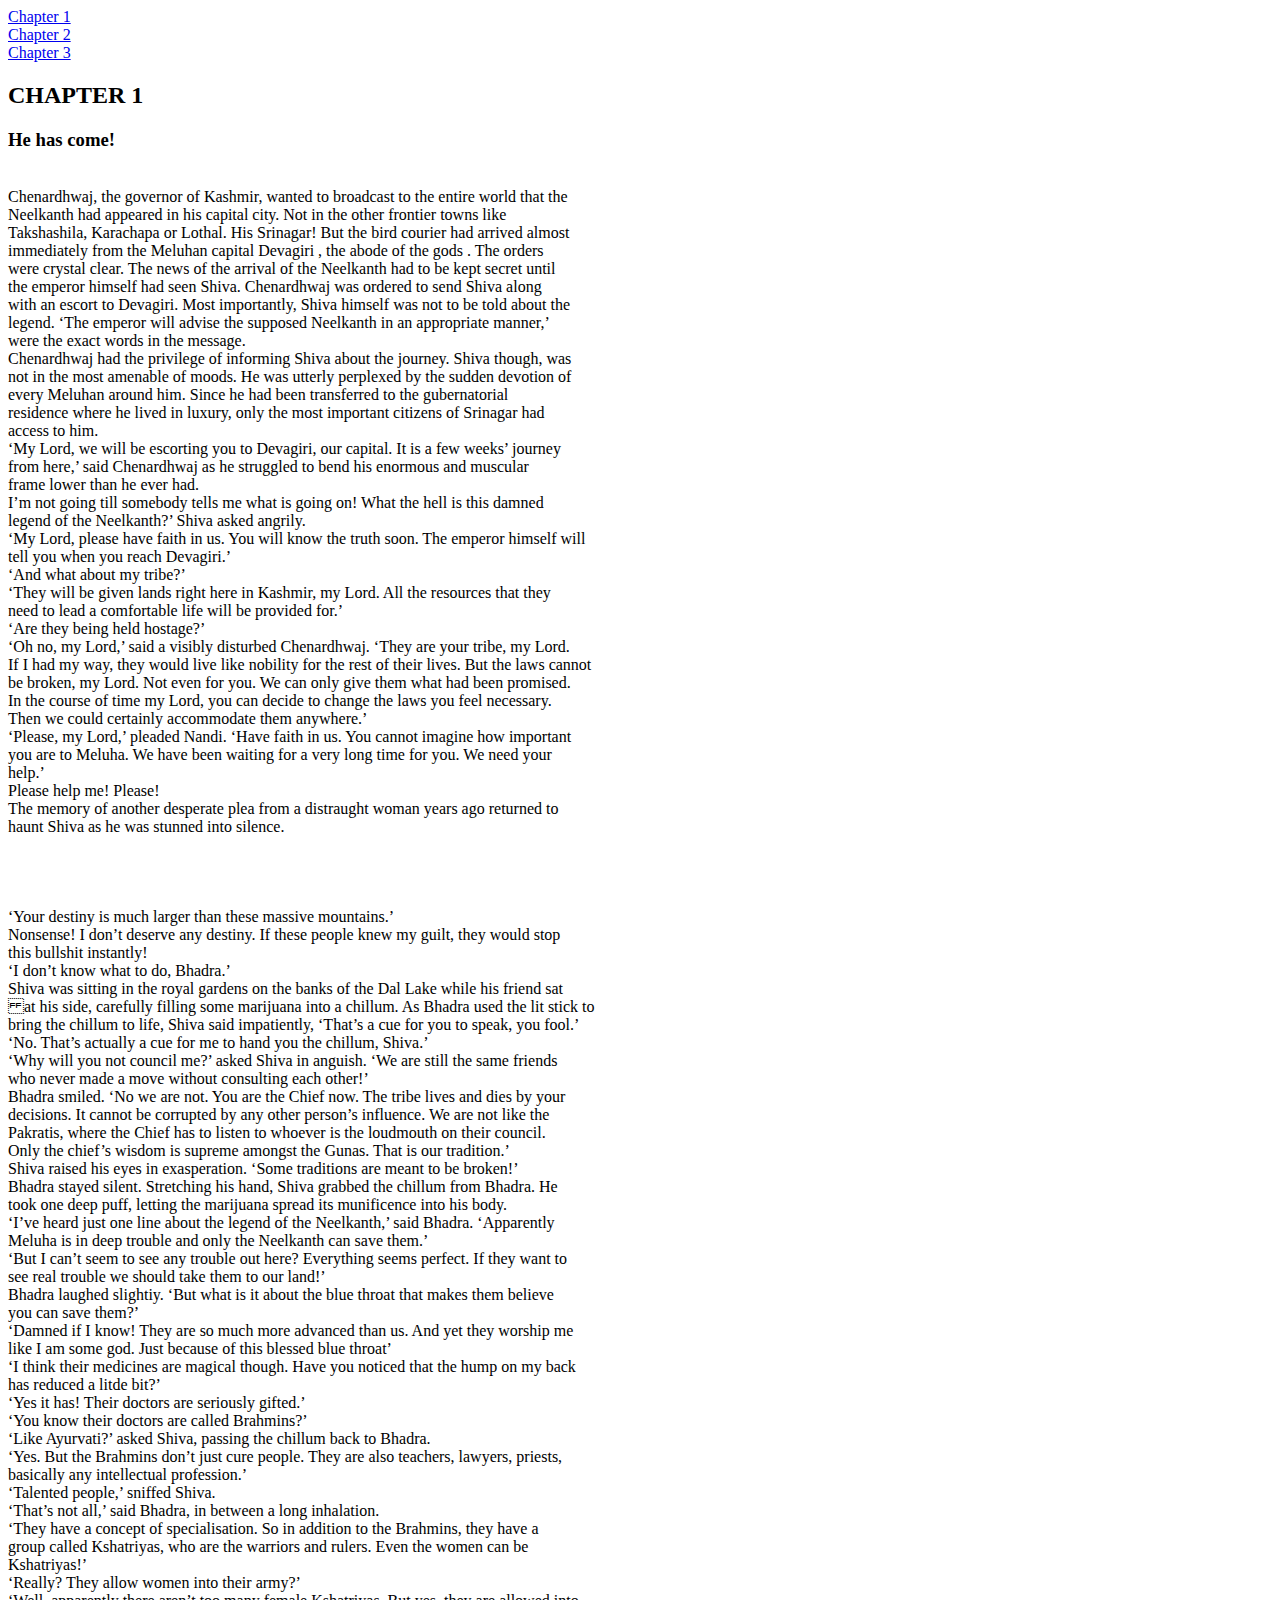
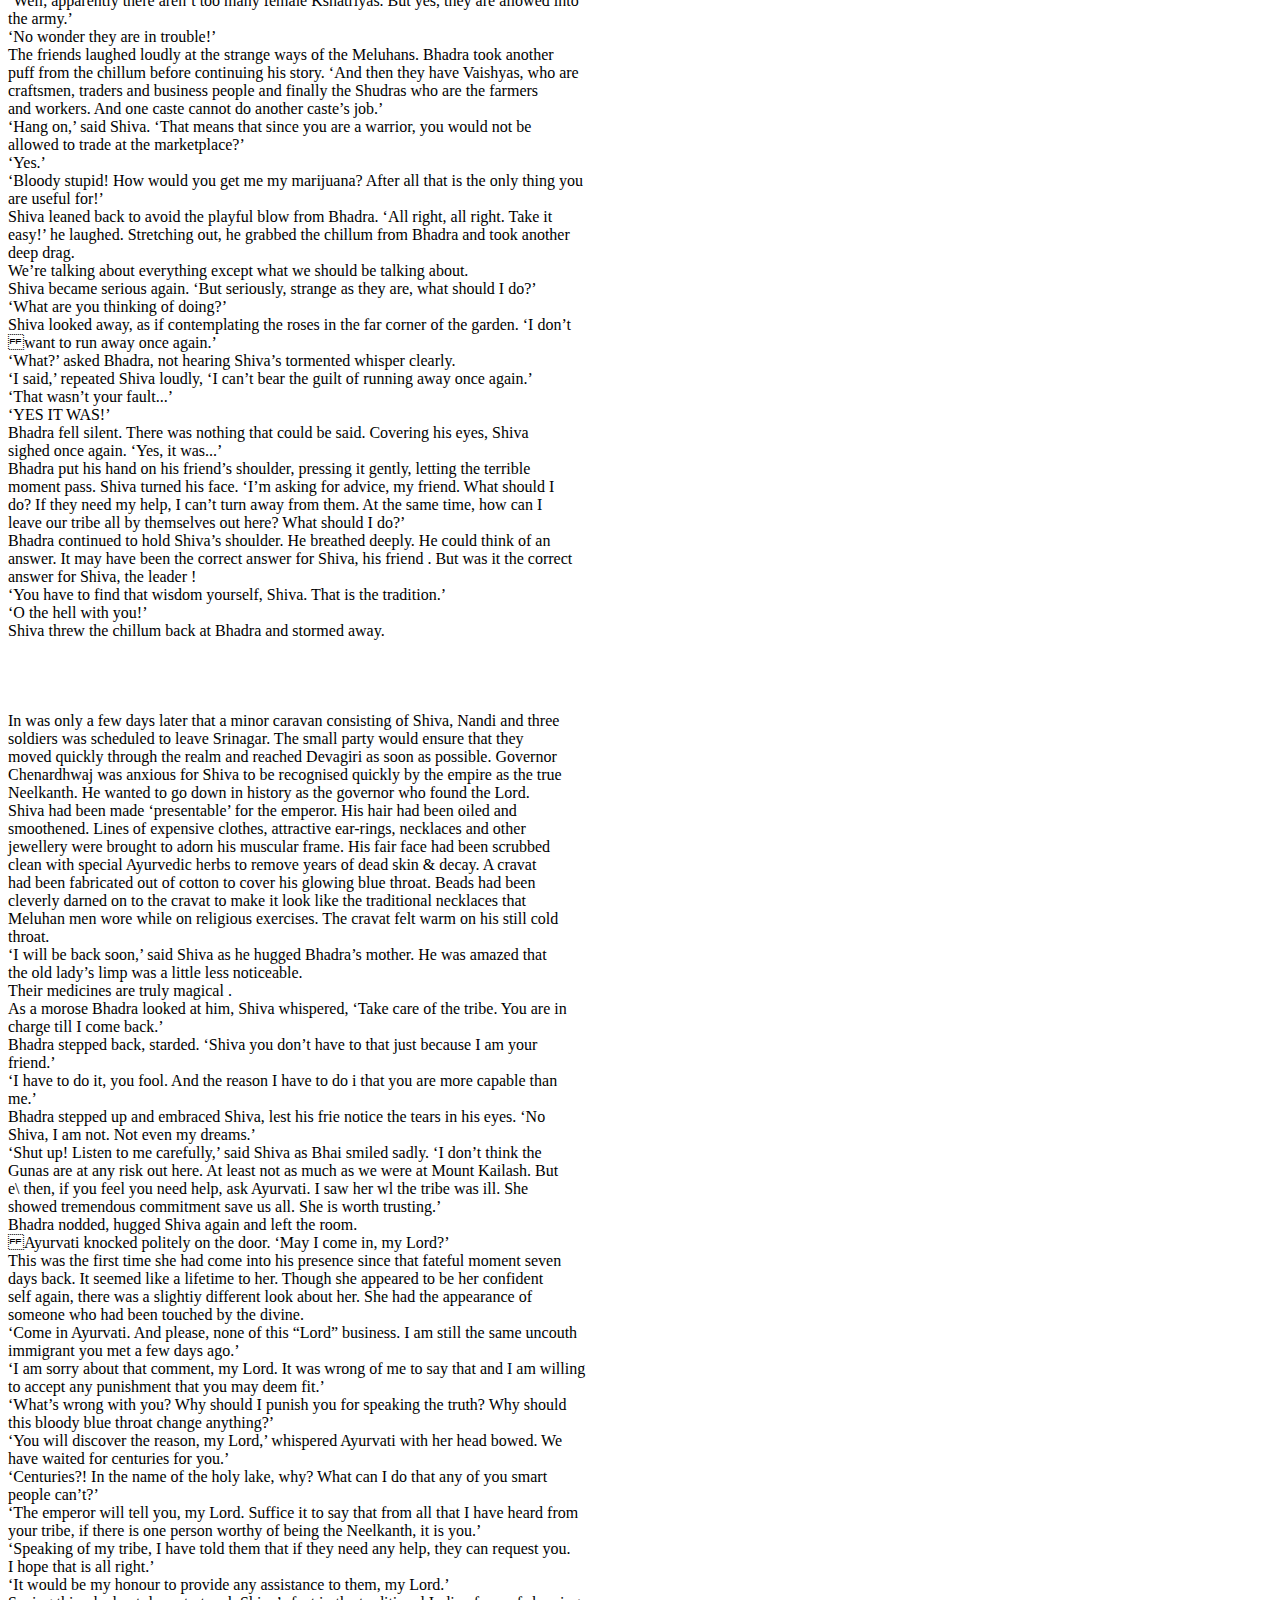
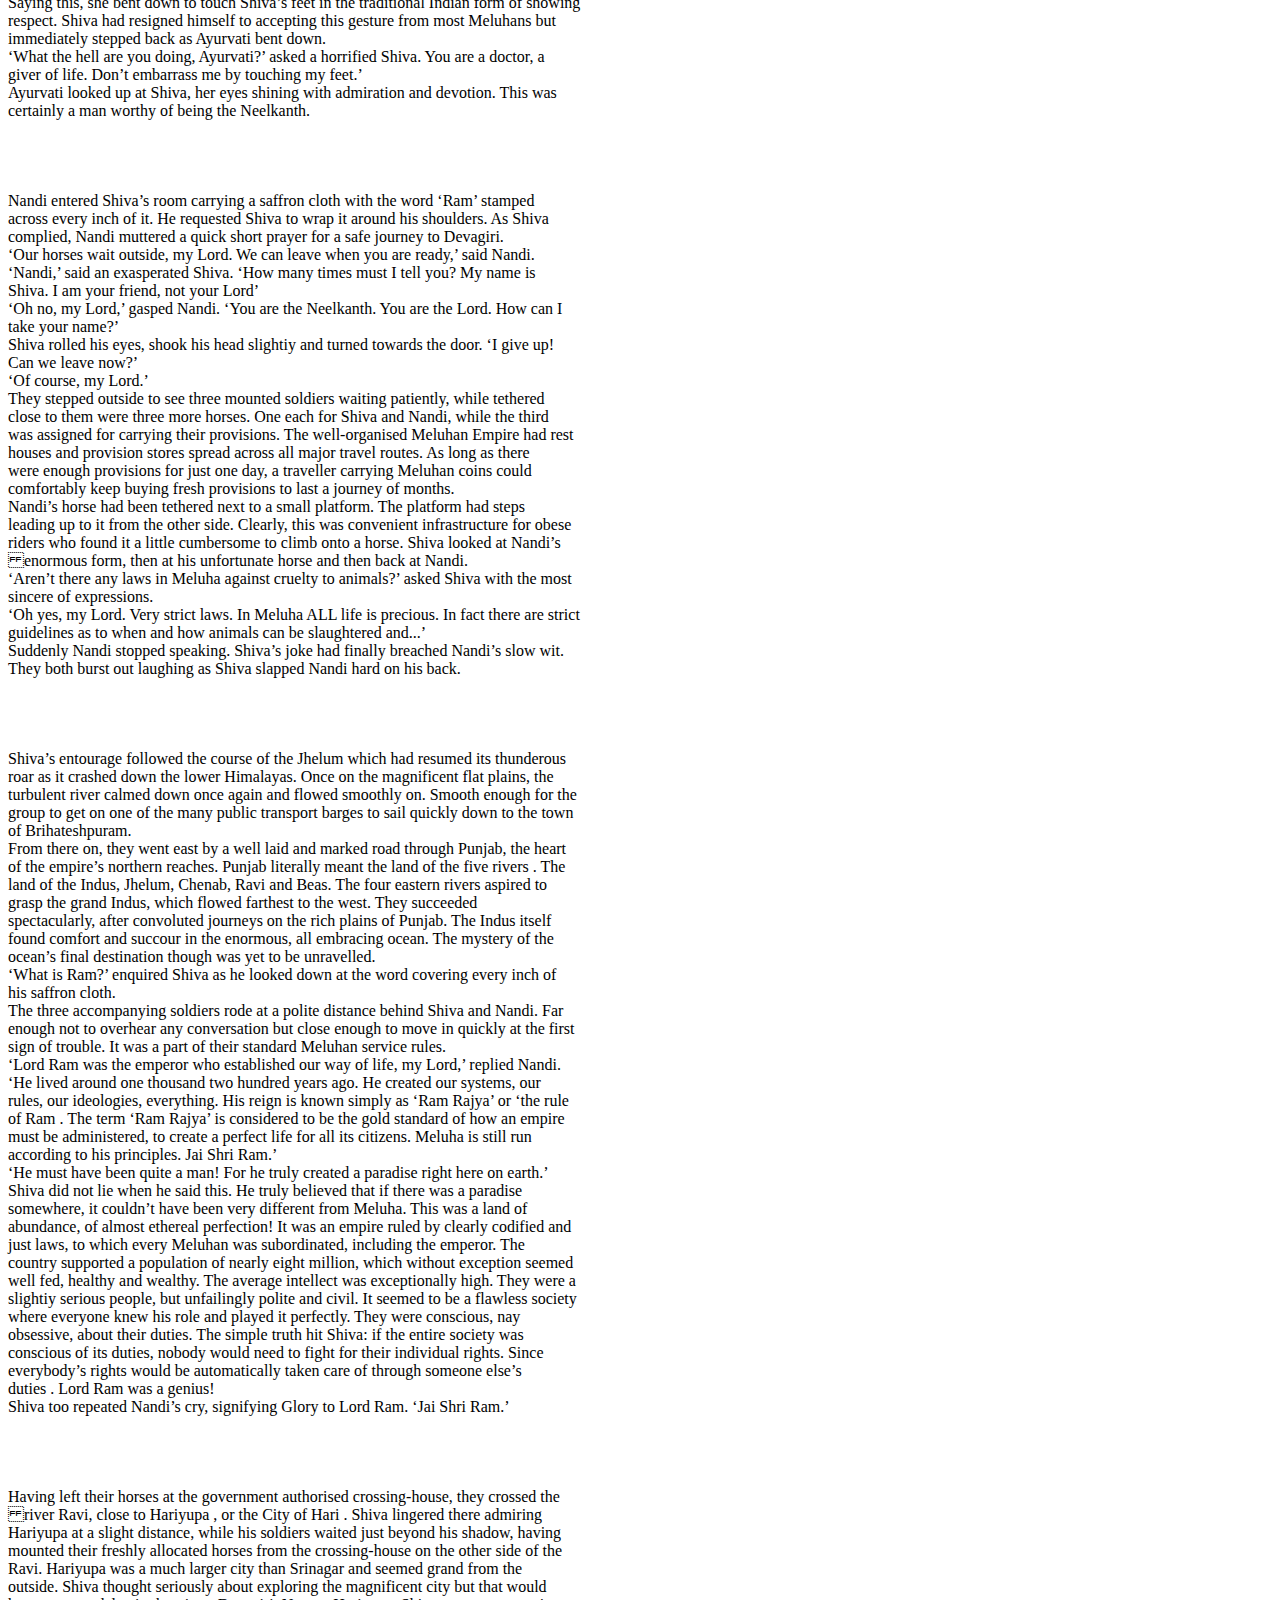
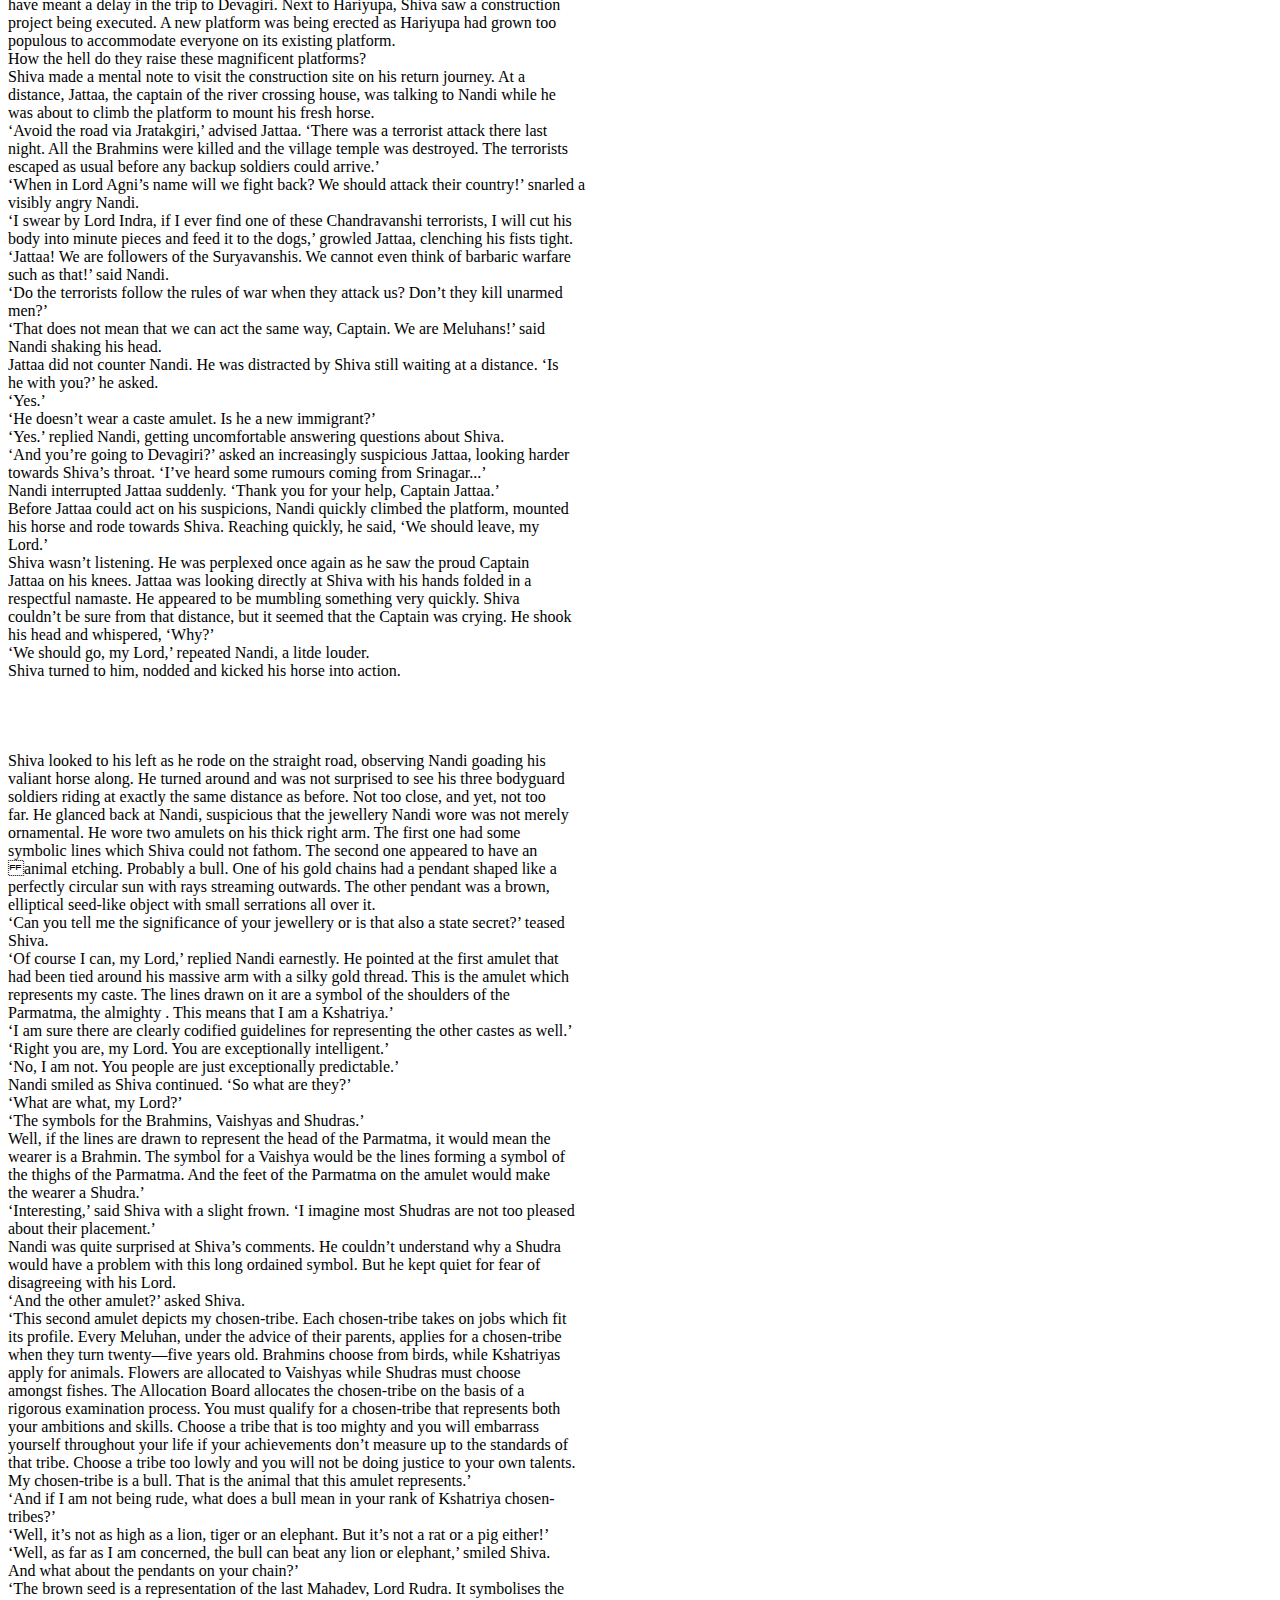
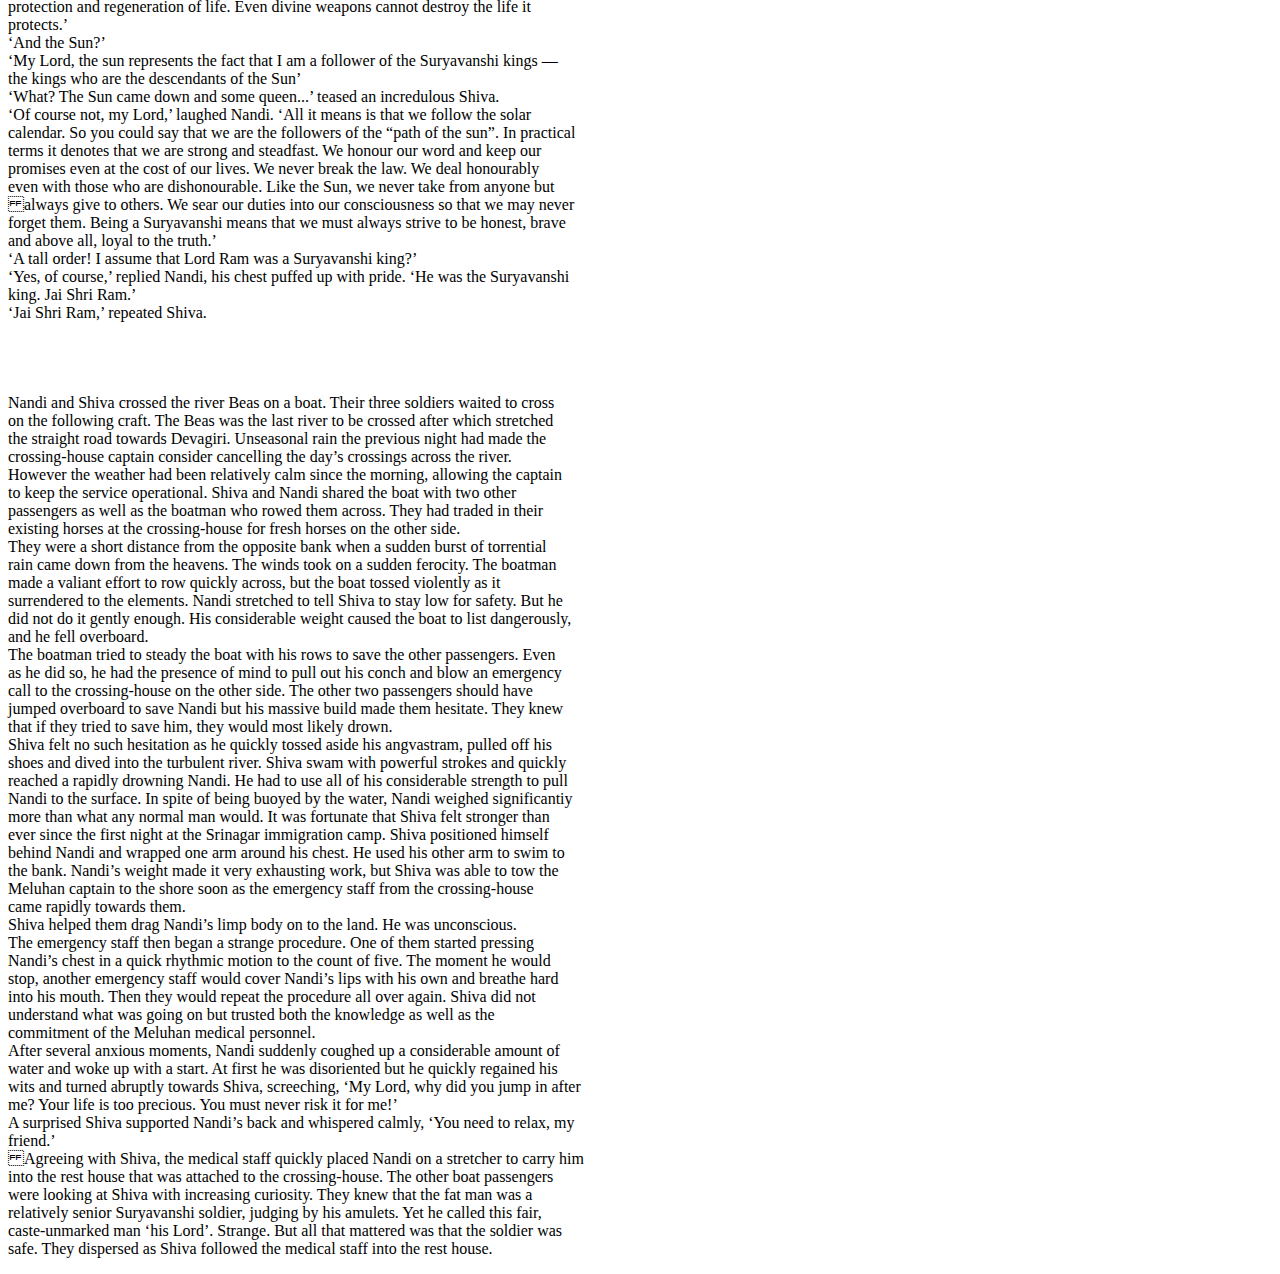
==== 2.html @ dc3866de "updated" ====
<!DOCTYPE html>
<html>
    <head>
      <link rel="stylesheet" href="novel.css">
    </head>
    <body>

    <div class="menu">
      <a href="1.html">Chapter 1</a></br>
      <a href="2.html">Chapter 2</a></br>
      <a href="3.html">Chapter 3</a></br>

    </div>


        <div class=hed>
        <h2>CHAPTER 1</h2>
        <h3>He has come!</h3>
        </div>
       <div class="cont" >
           <p>
        </br>
        Chenardhwaj, the governor of Kashmir, wanted to broadcast to the entire world that the</br>
        Neelkanth had appeared in his capital city. Not in the other frontier towns like</br>
        Takshashila, Karachapa or Lothal. His Srinagar! But the bird courier had arrived almost</br>
        immediately from the Meluhan capital Devagiri , the abode of the gods . The orders</br>
        were crystal clear. The news of the arrival of the Neelkanth had to be kept secret until</br>
        the emperor himself had seen Shiva. Chenardhwaj was ordered to send Shiva along</br>
        with an escort to Devagiri. Most importantly, Shiva himself was not to be told about the</br>
        legend. ‘The emperor will advise the supposed Neelkanth in an appropriate manner,’</br>
        were the exact words in the message.</br>
        Chenardhwaj had the privilege of informing Shiva about the journey. Shiva though, was</br>
        not in the most amenable of moods. He was utterly perplexed by the sudden devotion of</br>
        every Meluhan around him. Since he had been transferred to the gubernatorial</br>
        residence where he lived in luxury, only the most important citizens of Srinagar had</br>
        access to him.</br>
        ‘My Lord, we will be escorting you to Devagiri, our capital. It is a few weeks’ journey</br>
        from here,’ said Chenardhwaj as he struggled to bend his enormous and muscular</br>
        frame lower than he ever had.</br>
        I’m not going till somebody tells me what is going on! What the hell is this damned</br>
        legend of the Neelkanth?’ Shiva asked angrily.</br>
        ‘My Lord, please have faith in us. You will know the truth soon. The emperor himself will</br>
        tell you when you reach Devagiri.’</br>
        ‘And what about my tribe?’</br>
        ‘They will be given lands right here in Kashmir, my Lord. All the resources that they</br>
        need to lead a comfortable life will be provided for.’</br>
        ‘Are they being held hostage?’</br>
        ‘Oh no, my Lord,’ said a visibly disturbed Chenardhwaj. ‘They are your tribe, my Lord.</br>
        If I had my way, they would live like nobility for the rest of their lives. But the laws cannot</br>
        be broken, my Lord. Not even for you. We can only give them what had been promised.</br>
        In the course of time my Lord, you can decide to change the laws you feel necessary.</br>
        Then we could certainly accommodate them anywhere.’</br>
        ‘Please, my Lord,’ pleaded Nandi. ‘Have faith in us. You cannot imagine how important</br>
        you are to Meluha. We have been waiting for a very long time for you. We need your</br>
        help.’</br>
        Please help me! Please!</br>
        The memory of another desperate plea from a distraught woman years ago returned to</br>
        haunt Shiva as he was stunned into silence.</br>
        </br>
        </br>
        </br>
        </br>
        ‘Your destiny is much larger than these massive mountains.’</br>
        Nonsense! I don’t deserve any destiny. If these people knew my guilt, they would stop</br>
        this bullshit instantly!</br>
        ‘I don’t know what to do, Bhadra.’</br>
        Shiva was sitting in the royal gardens on the banks of the Dal Lake while his friend sat</br>
        at his side, carefully filling some marijuana into a chillum. As Bhadra used the lit stick to</br>
        bring the chillum to life, Shiva said impatiently, ‘That’s a cue for you to speak, you fool.’</br>
        ‘No. That’s actually a cue for me to hand you the chillum, Shiva.’</br>
        ‘Why will you not council me?’ asked Shiva in anguish. ‘We are still the same friends</br>
        who never made a move without consulting each other!’</br>
        Bhadra smiled. ‘No we are not. You are the Chief now. The tribe lives and dies by your</br>
        decisions. It cannot be corrupted by any other person’s influence. We are not like the</br>
        Pakratis, where the Chief has to listen to whoever is the loudmouth on their council.</br>
        Only the chief’s wisdom is supreme amongst the Gunas. That is our tradition.’</br>
        Shiva raised his eyes in exasperation. ‘Some traditions are meant to be broken!’</br>
        Bhadra stayed silent. Stretching his hand, Shiva grabbed the chillum from Bhadra. He</br>
        took one deep puff, letting the marijuana spread its munificence into his body.</br>
        ‘I’ve heard just one line about the legend of the Neelkanth,’ said Bhadra. ‘Apparently</br>
        Meluha is in deep trouble and only the Neelkanth can save them.’</br>
        ‘But I can’t seem to see any trouble out here? Everything seems perfect. If they want to</br>
        see real trouble we should take them to our land!’</br>
        Bhadra laughed slightiy. ‘But what is it about the blue throat that makes them believe</br>
        you can save them?’</br>
        ‘Damned if I know! They are so much more advanced than us. And yet they worship me</br>
        like I am some god. Just because of this blessed blue throat’</br>
        ‘I think their medicines are magical though. Have you noticed that the hump on my back</br>
        has reduced a litde bit?’</br>
        ‘Yes it has! Their doctors are seriously gifted.’</br>
        ‘You know their doctors are called Brahmins?’</br>
        ‘Like Ayurvati?’ asked Shiva, passing the chillum back to Bhadra.</br>
        ‘Yes. But the Brahmins don’t just cure people. They are also teachers, lawyers, priests,</br>
        basically any intellectual profession.’</br>
        ‘Talented people,’ sniffed Shiva.</br>
        ‘That’s not all,’ said Bhadra, in between a long inhalation.</br>
        ‘They have a concept of specialisation. So in addition to the Brahmins, they have a</br>
        group called Kshatriyas, who are the warriors and rulers. Even the women can be</br>
        Kshatriyas!’</br>
        ‘Really? They allow women into their army?’</br>
        ‘Well, apparently there aren’t too many female Kshatriyas. But yes, they are allowed into</br>
        the army.’</br>
        ‘No wonder they are in trouble!’</br>
        The friends laughed loudly at the strange ways of the Meluhans. Bhadra took another</br>
        puff from the chillum before continuing his story. ‘And then they have Vaishyas, who are</br>
        craftsmen, traders and business people and finally the Shudras who are the farmers</br>
        and workers. And one caste cannot do another caste’s job.’</br>
        ‘Hang on,’ said Shiva. ‘That means that since you are a warrior, you would not be</br>
        allowed to trade at the marketplace?’</br>
        ‘Yes.’</br>
        ‘Bloody stupid! How would you get me my marijuana? After all that is the only thing you</br>
        are useful for!’</br>
        Shiva leaned back to avoid the playful blow from Bhadra. ‘All right, all right. Take it</br>
        easy!’ he laughed. Stretching out, he grabbed the chillum from Bhadra and took another</br>
        deep drag.</br>
        We’re talking about everything except what we should be talking about.</br>
        Shiva became serious again. ‘But seriously, strange as they are, what should I do?’</br>
        ‘What are you thinking of doing?’</br>
        Shiva looked away, as if contemplating the roses in the far corner of the garden. ‘I don’t</br>
        want to run away once again.’</br>
        ‘What?’ asked Bhadra, not hearing Shiva’s tormented whisper clearly.</br>
        ‘I said,’ repeated Shiva loudly, ‘I can’t bear the guilt of running away once again.’</br>
        ‘That wasn’t your fault...’</br>
        ‘YES IT WAS!’</br>
        Bhadra fell silent. There was nothing that could be said. Covering his eyes, Shiva</br>
        sighed once again. ‘Yes, it was...’</br>
        Bhadra put his hand on his friend’s shoulder, pressing it gently, letting the terrible</br>
        moment pass. Shiva turned his face. ‘I’m asking for advice, my friend. What should I</br>
        do? If they need my help, I can’t turn away from them. At the same time, how can I</br>
        leave our tribe all by themselves out here? What should I do?’</br>
        Bhadra continued to hold Shiva’s shoulder. He breathed deeply. He could think of an</br>
        answer. It may have been the correct answer for Shiva, his friend . But was it the correct</br>
        answer for Shiva, the leader !</br>
        ‘You have to find that wisdom yourself, Shiva. That is the tradition.’</br>
        ‘O the hell with you!’</br>
        Shiva threw the chillum back at Bhadra and stormed away.</br>
        </br>
        </br>
        </br>
        </br>
        In was only a few days later that a minor caravan consisting of Shiva, Nandi and three</br>
        soldiers was scheduled to leave Srinagar. The small party would ensure that they</br>
        moved quickly through the realm and reached Devagiri as soon as possible. Governor</br>
        Chenardhwaj was anxious for Shiva to be recognised quickly by the empire as the true</br>
        Neelkanth. He wanted to go down in history as the governor who found the Lord.</br>
        Shiva had been made ‘presentable’ for the emperor. His hair had been oiled and</br>
        smoothened. Lines of expensive clothes, attractive ear-rings, necklaces and other</br>
        jewellery were brought to adorn his muscular frame. His fair face had been scrubbed</br>
        clean with special Ayurvedic        herbs to remove years of dead skin & decay. A cravat</br>
        had been fabricated out of cotton to cover his glowing blue throat. Beads had been</br>
        cleverly darned on to the cravat to make it look like the traditional necklaces that</br>
        Meluhan men wore while on religious exercises. The cravat felt warm on his still cold</br>
        throat.</br>
        ‘I will be back soon,’ said Shiva as he hugged Bhadra’s mother. He was amazed that</br>
        the old lady’s limp was a little less noticeable.</br>
        Their medicines    are truly magical .</br>
        As a morose Bhadra looked at him, Shiva whispered, ‘Take care of the tribe. You are in</br>
        charge till I come back.’</br>
        Bhadra stepped back, starded. ‘Shiva you don’t have to that just because I am your</br>
        friend.’</br>
        ‘I have to do it, you fool. And the reason I have to do i that you are more capable than</br>
        me.’</br>
        Bhadra stepped up and embraced Shiva, lest his frie notice the tears in his eyes. ‘No</br>
        Shiva, I am not. Not even my dreams.’</br>
        ‘Shut up! Listen to me carefully,’ said Shiva as Bhai smiled sadly. ‘I don’t think the</br>
        Gunas are at any risk out here. At least not as much as we were at Mount Kailash. But</br>
        e\ then, if you feel you need help, ask Ayurvati. I saw her wl the tribe was ill. She</br>
        showed tremendous commitment save us all. She is worth trusting.’</br>
        Bhadra nodded, hugged Shiva again and left the room.</br>
        Ayurvati knocked politely on the door. ‘May I come in, my Lord?’</br>
        This was the first time she had come into his presence since that fateful moment seven</br>
        days back. It seemed like a lifetime to her. Though she appeared to be her confident</br>
        self again, there was a slightiy different look about her. She had the appearance of</br>
        someone who had been touched by the divine.</br>
        ‘Come in Ayurvati. And please, none of this “Lord” business. I am still the same uncouth</br>
        immigrant you met a few days ago.’</br>
        ‘I am sorry about that comment, my Lord. It was wrong of me to say that and I am willing</br>
        to accept any punishment that you may deem fit.’</br>
        ‘What’s wrong with you? Why should I punish you for speaking the truth? Why should</br>
        this bloody blue throat change anything?’</br>
        ‘You will discover the reason, my Lord,’ whispered Ayurvati with her head bowed. We</br>
        have waited for centuries for you.’</br>
        ‘Centuries?! In the name of the holy lake, why? What can I do that any of you smart</br>
        people can’t?’</br>
        ‘The emperor will tell you, my Lord. Suffice it to say that from all that I have heard from</br>
        your tribe, if there is one person worthy of being the Neelkanth, it is you.’</br>
        ‘Speaking of my tribe, I have told them that if they need any help, they can request you.</br>
        I hope that is all right.’</br>
        ‘It would be my honour to provide any assistance to them, my Lord.’</br>
        Saying this, she bent down to touch Shiva’s feet in the traditional Indian form of showing</br>
        respect. Shiva had resigned himself to accepting this gesture from most Meluhans but</br>
        immediately stepped back as Ayurvati bent down.</br>
        ‘What the hell are you doing, Ayurvati?’ asked a horrified Shiva. You are a doctor, a</br>
        giver of life. Don’t embarrass me by touching my feet.’</br>
        Ayurvati looked up at Shiva, her eyes shining with admiration and devotion. This was</br>
        certainly a man worthy of being the Neelkanth.</br>
        </br>
        </br>
        </br>
        </br>
        Nandi entered Shiva’s room carrying a saffron cloth with the word ‘Ram’ stamped</br>
        across every inch of it. He requested Shiva to wrap it around his shoulders. As Shiva</br>
        complied, Nandi muttered a quick short prayer for a safe journey to Devagiri.</br>
        ‘Our horses wait outside, my Lord. We can leave when you are ready,’ said Nandi.</br>
        ‘Nandi,’ said an exasperated Shiva. ‘How many times must I tell you? My name is</br>
        Shiva. I am your friend, not your Lord’</br>
        ‘Oh no, my Lord,’ gasped Nandi. ‘You are the Neelkanth. You are the Lord. How can I</br>
        take your name?’</br>
        Shiva rolled his eyes, shook his head slightiy and turned towards the door. ‘I give up!</br>
        Can we leave now?’</br>
        ‘Of course, my Lord.’</br>
        They stepped outside to see three mounted soldiers waiting patiently, while tethered</br>
        close to them were three more horses. One each for Shiva and Nandi, while the third</br>
        was assigned for carrying their provisions. The well-organised Meluhan Empire had rest</br>
        houses and provision stores spread across all major travel routes. As long as there</br>
        were enough provisions for just one day, a traveller carrying Meluhan coins could</br>
        comfortably keep buying fresh provisions to last a journey of months.</br>
        Nandi’s horse had been tethered next to a small platform. The platform had steps</br>
        leading up to it from the other side. Clearly, this was convenient infrastructure for obese</br>
        riders who found it a little cumbersome to climb onto a horse. Shiva looked at Nandi’s</br>
        enormous form, then at his unfortunate horse and then back at Nandi.</br>
        ‘Aren’t there any laws in Meluha against cruelty to animals?’ asked Shiva with the most</br>
        sincere of expressions.</br>
        ‘Oh yes, my Lord. Very strict laws. In Meluha ALL life is precious. In fact there are strict</br>
        guidelines as to when and how animals can be slaughtered and...’</br>
        Suddenly Nandi stopped speaking. Shiva’s joke had finally breached Nandi’s slow wit.</br>
        They both burst out laughing as Shiva slapped Nandi hard on his back.</br>
        </br>
        </br>
        </br>
        </br>
        Shiva’s entourage followed the course of the Jhelum which had resumed its thunderous</br>
        roar as it crashed down the lower Himalayas. Once on the magnificent flat plains, the</br>
        turbulent river calmed down once again and flowed smoothly on. Smooth enough for the</br>
        group to get on one of the many public transport barges to sail quickly down to the town</br>
        of Brihateshpuram.</br>
        From there on, they went east by a well laid and marked road through Punjab, the heart</br>
        of the empire’s northern reaches. Punjab literally meant the land of the five rivers . The</br>
        land of the Indus, Jhelum, Chenab, Ravi and Beas. The four eastern rivers aspired to</br>
        grasp the grand Indus, which flowed farthest to the west. They succeeded</br>
        spectacularly, after convoluted journeys on the rich plains of Punjab. The Indus itself</br>
        found comfort and succour in the enormous, all embracing ocean. The mystery of the</br>
        ocean’s final destination though was yet to be unravelled.</br>
        ‘What is Ram?’ enquired Shiva as he looked down at the word covering every inch of</br>
        his saffron cloth.</br>
        The three accompanying soldiers rode at a polite distance behind Shiva and Nandi. Far</br>
        enough not to overhear any conversation but close enough to move in quickly at the first</br>
        sign of trouble. It was a part of their standard Meluhan service rules.</br>
        ‘Lord Ram was the emperor who established our way of life, my Lord,’ replied Nandi.</br>
        ‘He lived around one thousand two hundred years ago. He created our systems, our</br>
        rules, our ideologies, everything. His reign is known simply as ‘Ram Rajya’ or ‘the rule</br>
        of Ram . The term ‘Ram Rajya’ is considered to be the gold standard of how an empire</br>
        must be administered, to create a perfect life for all its citizens. Meluha is still run</br>
        according to his principles. Jai Shri Ram.’</br>
        ‘He must have been quite a man! For he truly created a paradise right here on earth.’</br>
        Shiva did not lie when he said this. He truly believed that if there was a paradise</br>
        somewhere, it couldn’t have been very different from Meluha. This was a land of</br>
        abundance, of almost ethereal perfection! It was an empire ruled by clearly codified and</br>
        just laws, to which every Meluhan was subordinated, including the emperor. The</br>
        country supported a population of nearly eight million, which without exception seemed</br>
        well fed, healthy and wealthy. The average intellect was exceptionally high. They were a</br>
        slightiy serious people, but unfailingly polite and civil. It seemed to be a flawless society</br>
        where everyone knew his role and played it perfectly. They were conscious, nay</br>
        obsessive, about their duties. The simple truth hit Shiva: if the entire society was</br>
        conscious of its duties, nobody would need to fight for their individual rights. Since</br>
        everybody’s    rights   would be automatically taken care of through someone           else’s</br>
        duties . Lord Ram was a genius!</br>
        Shiva too repeated Nandi’s cry, signifying Glory to Lord Ram. ‘Jai Shri Ram.’</br>
        </br>
        </br>
        </br>
        </br>
        Having left their horses at the government authorised crossing-house,      they crossed the</br>
        river Ravi, close to Hariyupa , or the City of Hari . Shiva lingered there admiring</br>
        Hariyupa at a slight distance, while his soldiers waited just beyond his shadow, having</br>
        mounted their freshly allocated horses from the crossing-house on the other side of the</br>
        Ravi. Hariyupa was a much larger city than Srinagar and seemed grand from the</br>
        outside. Shiva thought seriously about exploring the magnificent city but that would</br>
        have meant a delay in the trip to Devagiri. Next to Hariyupa, Shiva saw a construction</br>
        project being executed. A new platform was being erected as Hariyupa had grown too</br>
        populous to accommodate everyone on its existing platform.</br>
        How the hell do they raise these magnificent platforms?</br>
        Shiva made a mental note to visit the construction site on his return journey. At a</br>
        distance, Jattaa, the captain of the river crossing house, was talking to Nandi while he</br>
        was about to climb the platform to mount his fresh horse.</br>
        ‘Avoid the road via Jratakgiri,’ advised Jattaa. ‘There was a terrorist attack there last</br>
        night. All the Brahmins were killed and the village temple was destroyed. The terrorists</br>
        escaped as usual before any backup soldiers could arrive.’</br>
        ‘When in Lord Agni’s name will we fight back? We should attack their country!’ snarled a</br>
        visibly angry Nandi.</br>
        ‘I swear by Lord Indra, if I ever find one of these Chandravanshi terrorists, I will cut his</br>
        body into minute pieces and feed it to the dogs,’ growled Jattaa, clenching his fists tight.</br>
        ‘Jattaa! We are followers of the Suryavanshis. We cannot even think of barbaric warfare</br>
        such as that!’ said Nandi.</br>
        ‘Do the terrorists follow the rules of war when they attack us? Don’t they kill unarmed</br>
        men?’</br>
        ‘That does not mean that we can act the same way, Captain. We are Meluhans!’ said</br>
        Nandi shaking his head.</br>
        Jattaa did not counter Nandi. He was distracted by Shiva still waiting at a distance. ‘Is</br>
        he with you?’ he asked.</br>
        ‘Yes.’</br>
        ‘He doesn’t wear a caste amulet. Is he a new immigrant?’</br>
        ‘Yes.’ replied Nandi, getting uncomfortable answering questions about Shiva.</br>
        ‘And you’re going to Devagiri?’ asked an increasingly suspicious Jattaa, looking harder</br>
        towards Shiva’s throat. ‘I’ve heard some rumours coming from Srinagar...’</br>
        Nandi interrupted Jattaa suddenly. ‘Thank you for your help, Captain Jattaa.’</br>
        Before Jattaa could act on his suspicions, Nandi quickly climbed the platform, mounted</br>
        his horse and rode towards Shiva. Reaching quickly, he said, ‘We should leave, my</br>
        Lord.’</br>
        Shiva wasn’t listening. He was perplexed once again as he saw the proud Captain</br>
        Jattaa on his knees. Jattaa was looking directly at Shiva with his hands folded in a</br>
        respectful namaste. He appeared to be mumbling something very quickly. Shiva</br>
        couldn’t be sure from that distance, but it seemed that the Captain was crying. He shook</br>
        his head and whispered, ‘Why?’</br>
        ‘We should go, my Lord,’ repeated Nandi, a litde louder.</br>
        Shiva turned to him, nodded and kicked his horse into action.</br>
        </br>
        </br>
        </br>
        </br>
        Shiva looked to his left as he rode on the straight road, observing Nandi goading his</br>
        valiant horse along. He turned around and was not surprised to see his three bodyguard</br>
        soldiers riding at exactly the same distance as before. Not too close, and yet, not too</br>
        far. He glanced back at Nandi, suspicious that the jewellery Nandi wore was not merely</br>
        ornamental. He wore two amulets on his thick right arm. The first one had some</br>
        symbolic lines which Shiva could not fathom. The second one appeared to have an</br>
        animal etching. Probably a bull. One of his gold chains had a pendant shaped like a</br>
        perfectly circular sun with rays streaming outwards. The other pendant was a brown,</br>
        elliptical seed-like object with small serrations all over it.</br>
        ‘Can you tell me the significance of your jewellery or is that also a state secret?’ teased</br>
        Shiva.</br>
        ‘Of course I can, my Lord,’ replied Nandi earnestly. He pointed at the first amulet that</br>
        had been tied around his massive arm with a silky gold thread. This is the amulet which</br>
        represents my caste. The lines drawn on it are a symbol of the shoulders of the</br>
        Parmatma, the almighty . This means that I am a Kshatriya.’</br>
        ‘I am sure there are clearly codified guidelines for representing the other castes as well.’</br>
        ‘Right you are, my Lord. You are exceptionally intelligent.’</br>
        ‘No, I am not. You people are just exceptionally predictable.’</br>
        Nandi smiled as Shiva continued. ‘So what are they?’</br>
        ‘What are what, my Lord?’</br>
        ‘The symbols for the Brahmins, Vaishyas and Shudras.’</br>
        Well, if the lines are drawn to represent the head of the Parmatma, it would mean the</br>
        wearer is a Brahmin. The symbol for a Vaishya would be the lines forming a symbol of</br>
        the thighs of the Parmatma. And the feet of the Parmatma on the amulet would make</br>
        the wearer a Shudra.’</br>
        ‘Interesting,’ said Shiva with a slight frown. ‘I imagine most Shudras are not too pleased</br>
        about their placement.’</br>
        Nandi was quite surprised at Shiva’s comments. He couldn’t understand why a Shudra</br>
        would have a problem with this long ordained symbol. But he kept quiet for fear of</br>
        disagreeing with his Lord.</br>
        ‘And the other amulet?’ asked Shiva.</br>
        ‘This second amulet depicts my chosen-tribe. Each chosen-tribe takes on jobs which fit</br>
        its profile. Every Meluhan, under the advice of their parents, applies for a chosen-tribe</br>
        when they turn twenty—five years old. Brahmins choose from birds, while Kshatriyas</br>
        apply for animals. Flowers are allocated to Vaishyas while Shudras must choose</br>
        amongst fishes. The Allocation Board allocates the chosen-tribe on the basis of a</br>
        rigorous examination process. You must qualify for a chosen-tribe that represents both</br>
        your ambitions and skills. Choose a tribe that is too mighty and you will embarrass</br>
        yourself throughout your life if your achievements don’t measure up to the standards of</br>
        that tribe. Choose a tribe too lowly and you will not be doing justice to your own talents.</br>
        My chosen-tribe is a bull. That is the animal that this amulet represents.’</br>
        ‘And if I am not being rude, what does a bull mean in your rank of Kshatriya chosen-</br>
        tribes?’</br>
        ‘Well, it’s not as high as a lion, tiger or an elephant. But it’s not a rat or a pig either!’</br>
        ‘Well, as far as I am concerned, the bull can beat any lion or elephant,’ smiled Shiva.</br>
        And what about the pendants on your chain?’</br>
        ‘The brown seed is a representation of the last Mahadev, Lord Rudra. It symbolises the</br>
        protection and regeneration of life. Even divine weapons cannot destroy the life it</br>
        protects.’</br>
        ‘And the Sun?’</br>
        ‘My Lord, the sun represents the fact that I am a follower of the Suryavanshi            kings —</br>
        the kings who are the descendants        of the Sun’</br>
        ‘What? The Sun came down and some queen...’ teased an incredulous Shiva.</br>
        ‘Of course not, my Lord,’ laughed Nandi. ‘All it means is that we follow the solar</br>
        calendar. So you could say that we are the followers of the “path of the sun”. In practical</br>
        terms it denotes that we are strong and steadfast. We honour our word and keep our</br>
        promises even at the cost of our lives. We never break the law. We deal honourably</br>
        even with those who are dishonourable. Like the Sun, we never take from anyone but</br>
        always give to others. We sear our duties into our consciousness so that we may never</br>
        forget them. Being a Suryavanshi means that we must always strive to be honest, brave</br>
        and above all, loyal to the truth.’</br>
        ‘A tall order! I assume that Lord Ram was a Suryavanshi king?’</br>
        ‘Yes, of course,’ replied Nandi, his chest puffed up with pride. ‘He was the Suryavanshi</br>
        king. Jai Shri Ram.’</br>
        ‘Jai Shri Ram,’ repeated Shiva.</br>
        </br>
        </br>
        </br>
        </br>
        Nandi and Shiva crossed the river Beas on a boat. Their three soldiers waited to cross</br>
        on the following craft. The Beas was the last river to be crossed after which stretched</br>
        the straight road towards Devagiri. Unseasonal rain the previous night had made the</br>
        crossing-house      captain consider cancelling the day’s crossings across the river.</br>
        However the weather had been relatively calm since the morning, allowing the captain</br>
        to keep the service operational. Shiva and Nandi shared the boat with two other</br>
        passengers as well as the boatman who rowed them across. They had traded in their</br>
        existing horses at the crossing-house for fresh horses on the other side.</br>
        They were a short distance from the opposite bank when a sudden burst of torrential</br>
        rain came down from the heavens. The winds took on a sudden ferocity. The boatman</br>
        made a valiant effort to row quickly across, but the boat tossed violently as it</br>
        surrendered to the elements. Nandi stretched to tell Shiva to stay low for safety. But he</br>
        did not do it gently enough. His considerable weight caused the boat to list dangerously,</br>
        and he fell overboard.</br>
        The boatman tried to steady the boat with his rows to save the other passengers. Even</br>
        as he did so, he had the presence of mind to pull out his conch and blow an emergency</br>
        call to the crossing-house on the other side. The other two passengers should have</br>
        jumped overboard to save Nandi but his massive build made them hesitate. They knew</br>
        that if they tried to save him, they would most likely drown.</br>
        Shiva felt no such hesitation as he quickly tossed aside his angvastram, pulled off his</br>
        shoes and dived into the turbulent river. Shiva swam with powerful strokes and quickly</br>
        reached a rapidly drowning Nandi. He had to use all of his considerable strength to pull</br>
        Nandi to the surface. In spite of being buoyed by the water, Nandi weighed significantiy</br>
        more than what any normal man would. It was fortunate that Shiva felt stronger than</br>
        ever since the first night at the Srinagar immigration camp. Shiva positioned himself</br>
        behind Nandi and wrapped one arm around his chest. He used his other arm to swim to</br>
        the bank. Nandi’s weight made it very exhausting work, but Shiva was able to tow the</br>
        Meluhan captain to the shore soon as the emergency staff from the crossing-house</br>
        came rapidly towards them.</br>
        Shiva helped them drag Nandi’s limp body on to the land. He was unconscious.</br>
        The emergency staff then began a strange procedure. One of them started pressing</br>
        Nandi’s chest in a quick rhythmic motion to the count of five. The moment he would</br>
        stop, another emergency staff would cover Nandi’s lips with his own and breathe hard</br>
        into his mouth. Then they would repeat the procedure all over again. Shiva did not</br>
        understand what was going on but trusted both the knowledge as well as the</br>
        commitment of the Meluhan medical personnel.</br>
        After several anxious moments, Nandi suddenly coughed up a considerable amount of</br>
        water and woke up with a start. At first he was disoriented but he quickly regained his</br>
        wits and turned abruptly towards Shiva, screeching, ‘My Lord, why did you jump in after</br>
        me? Your life is too precious. You must never risk it for me!’</br>
        A surprised Shiva supported Nandi’s back and whispered calmly, ‘You need to relax, my</br>
        friend.’</br>
        Agreeing with Shiva, the medical staff quickly placed Nandi on a stretcher to carry him</br>
        into the rest house that was attached to the crossing-house. The other boat passengers</br>
        were looking at Shiva with increasing curiosity. They knew that the fat man was a</br>
        relatively senior Suryavanshi soldier, judging by his amulets. Yet he called this fair,</br>
        caste-unmarked man ‘his Lord’. Strange. But all that mattered was that the soldier was</br>
        safe. They dispersed as Shiva followed the medical staff into the rest house.</br>
        
          </p>
          </div>
          </body>
          </html>
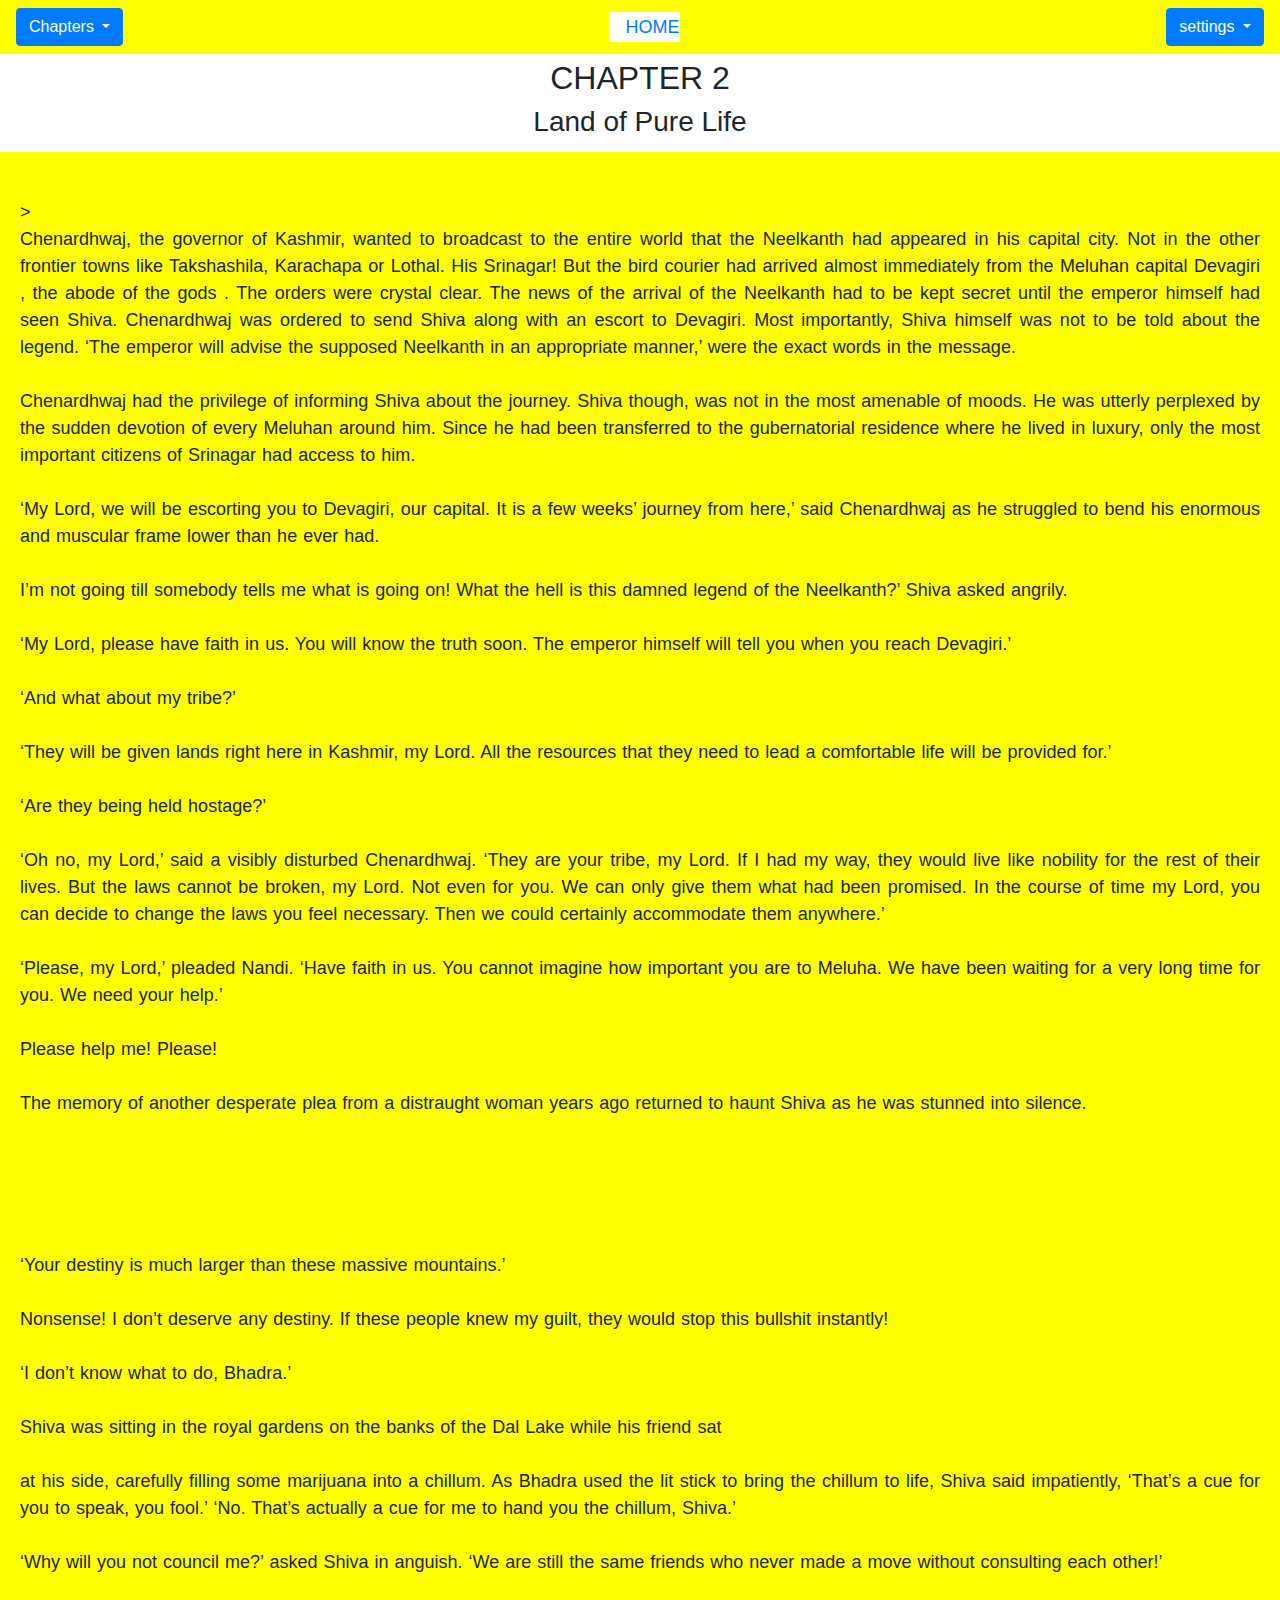
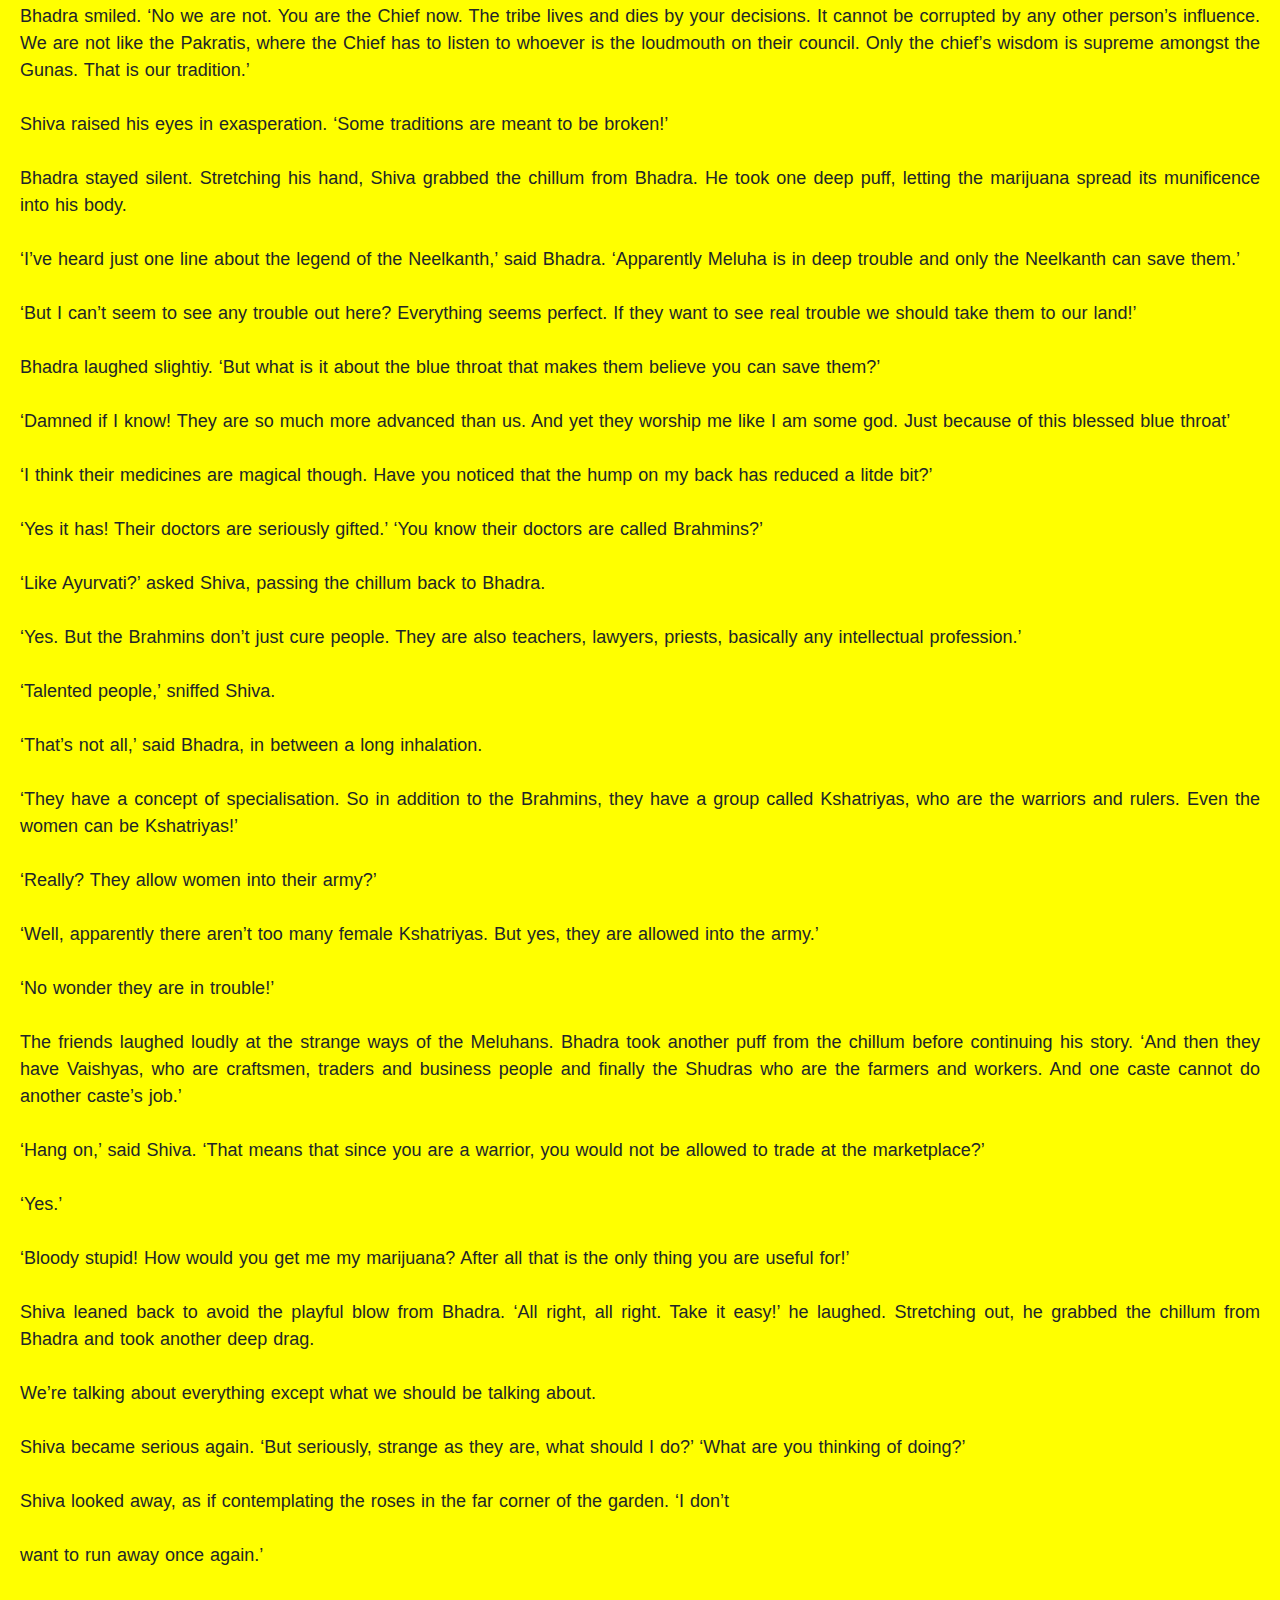
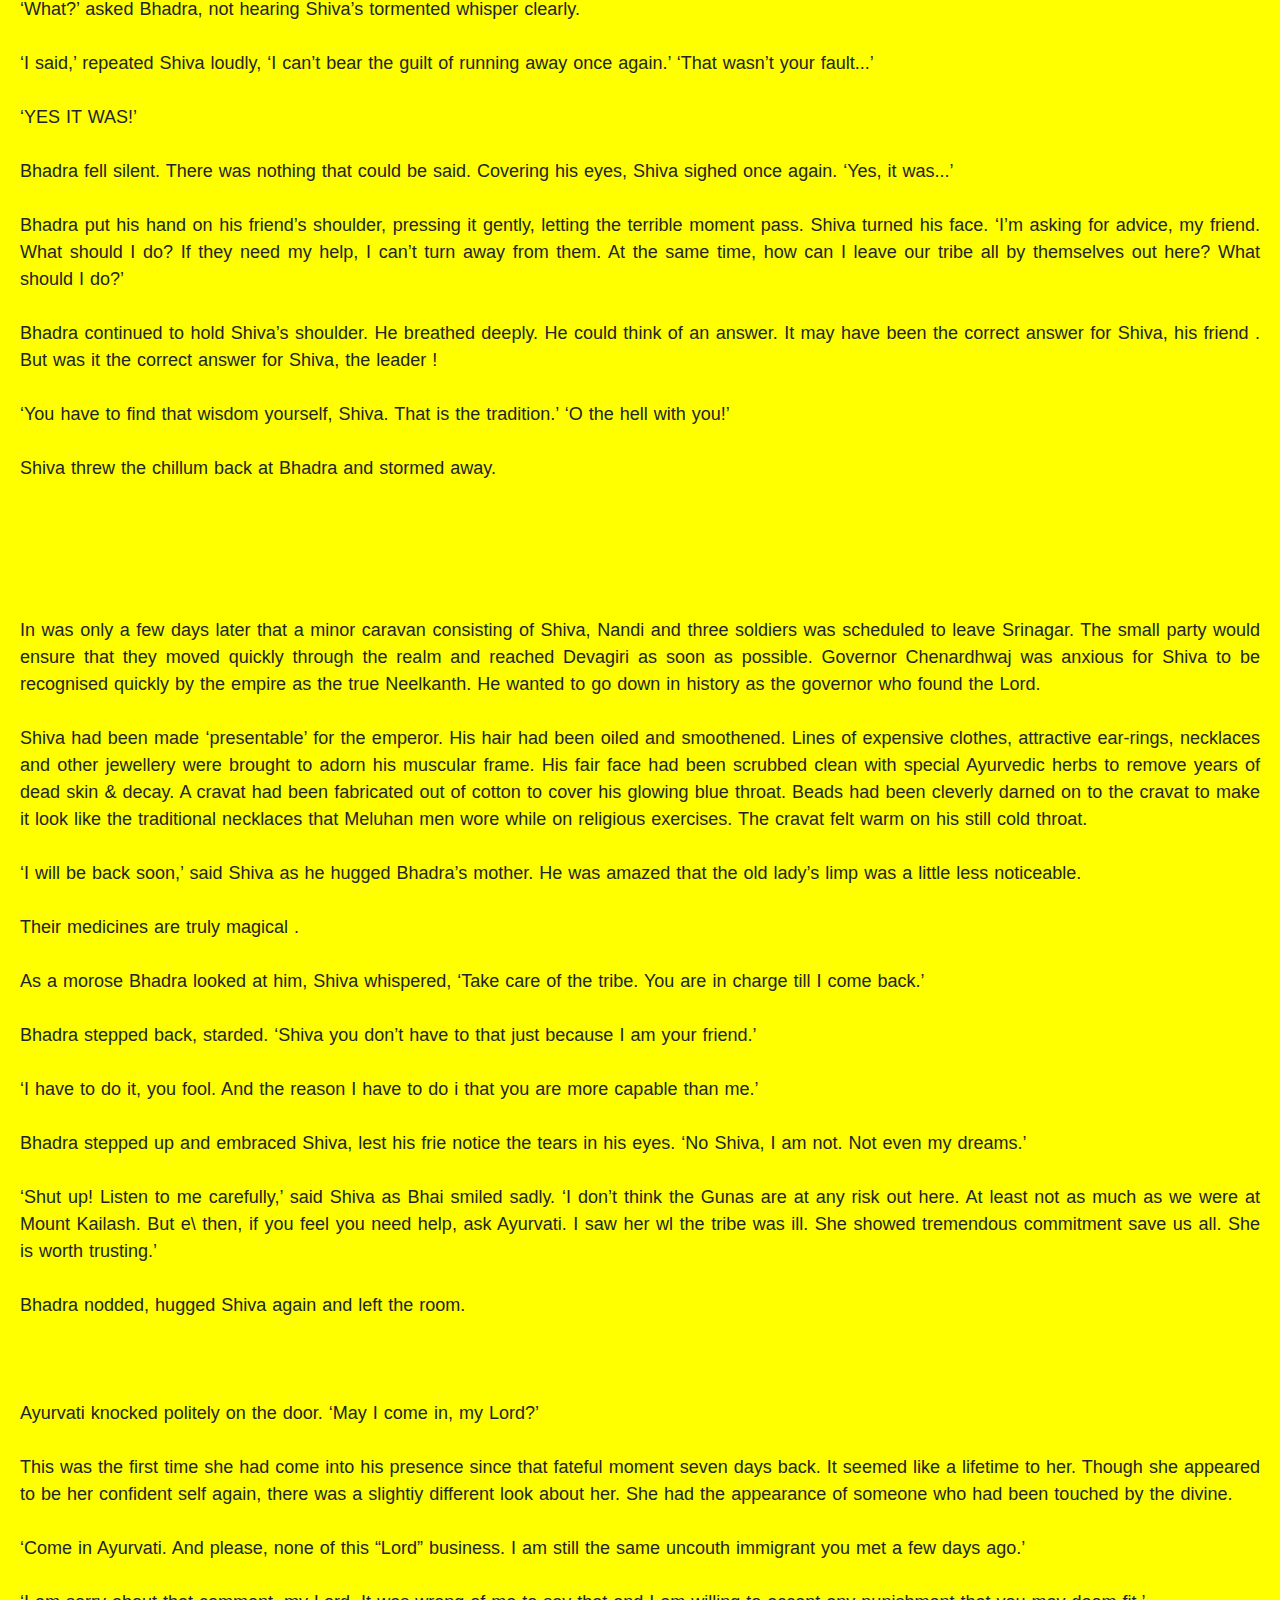
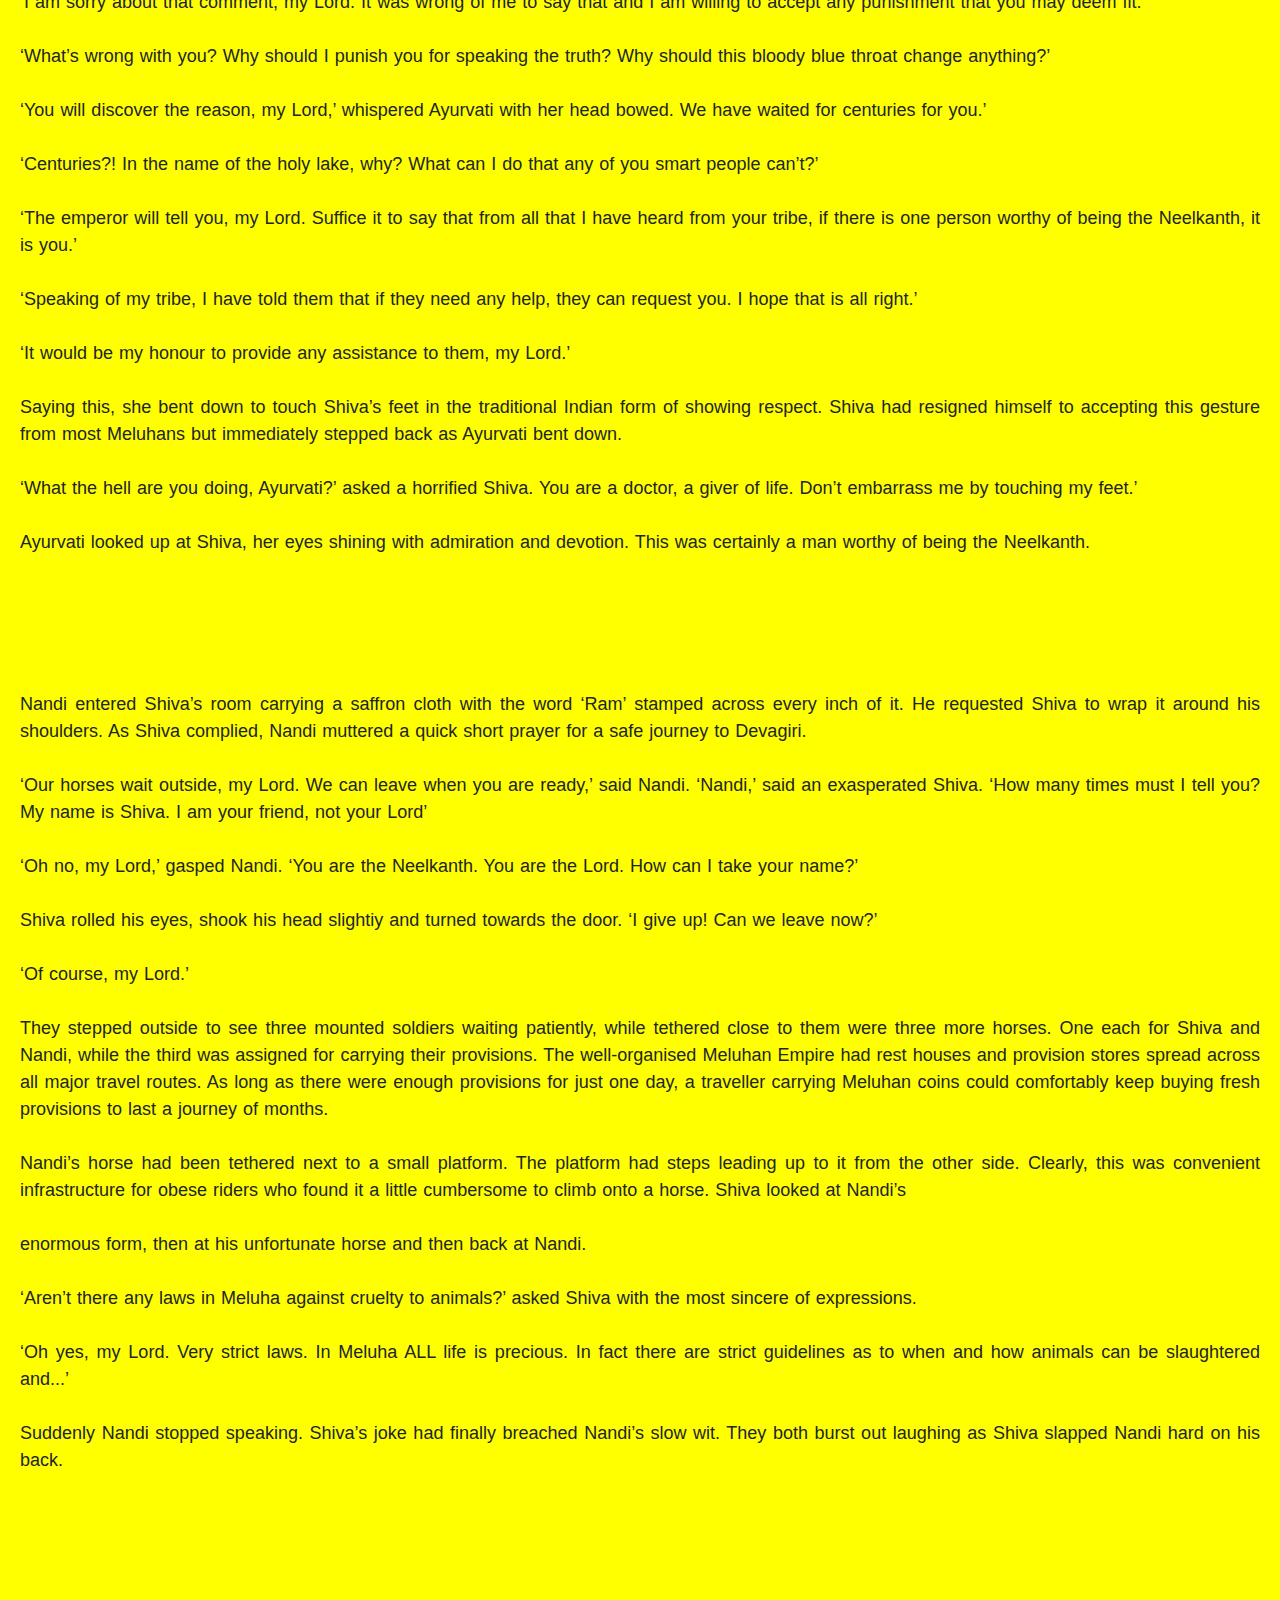
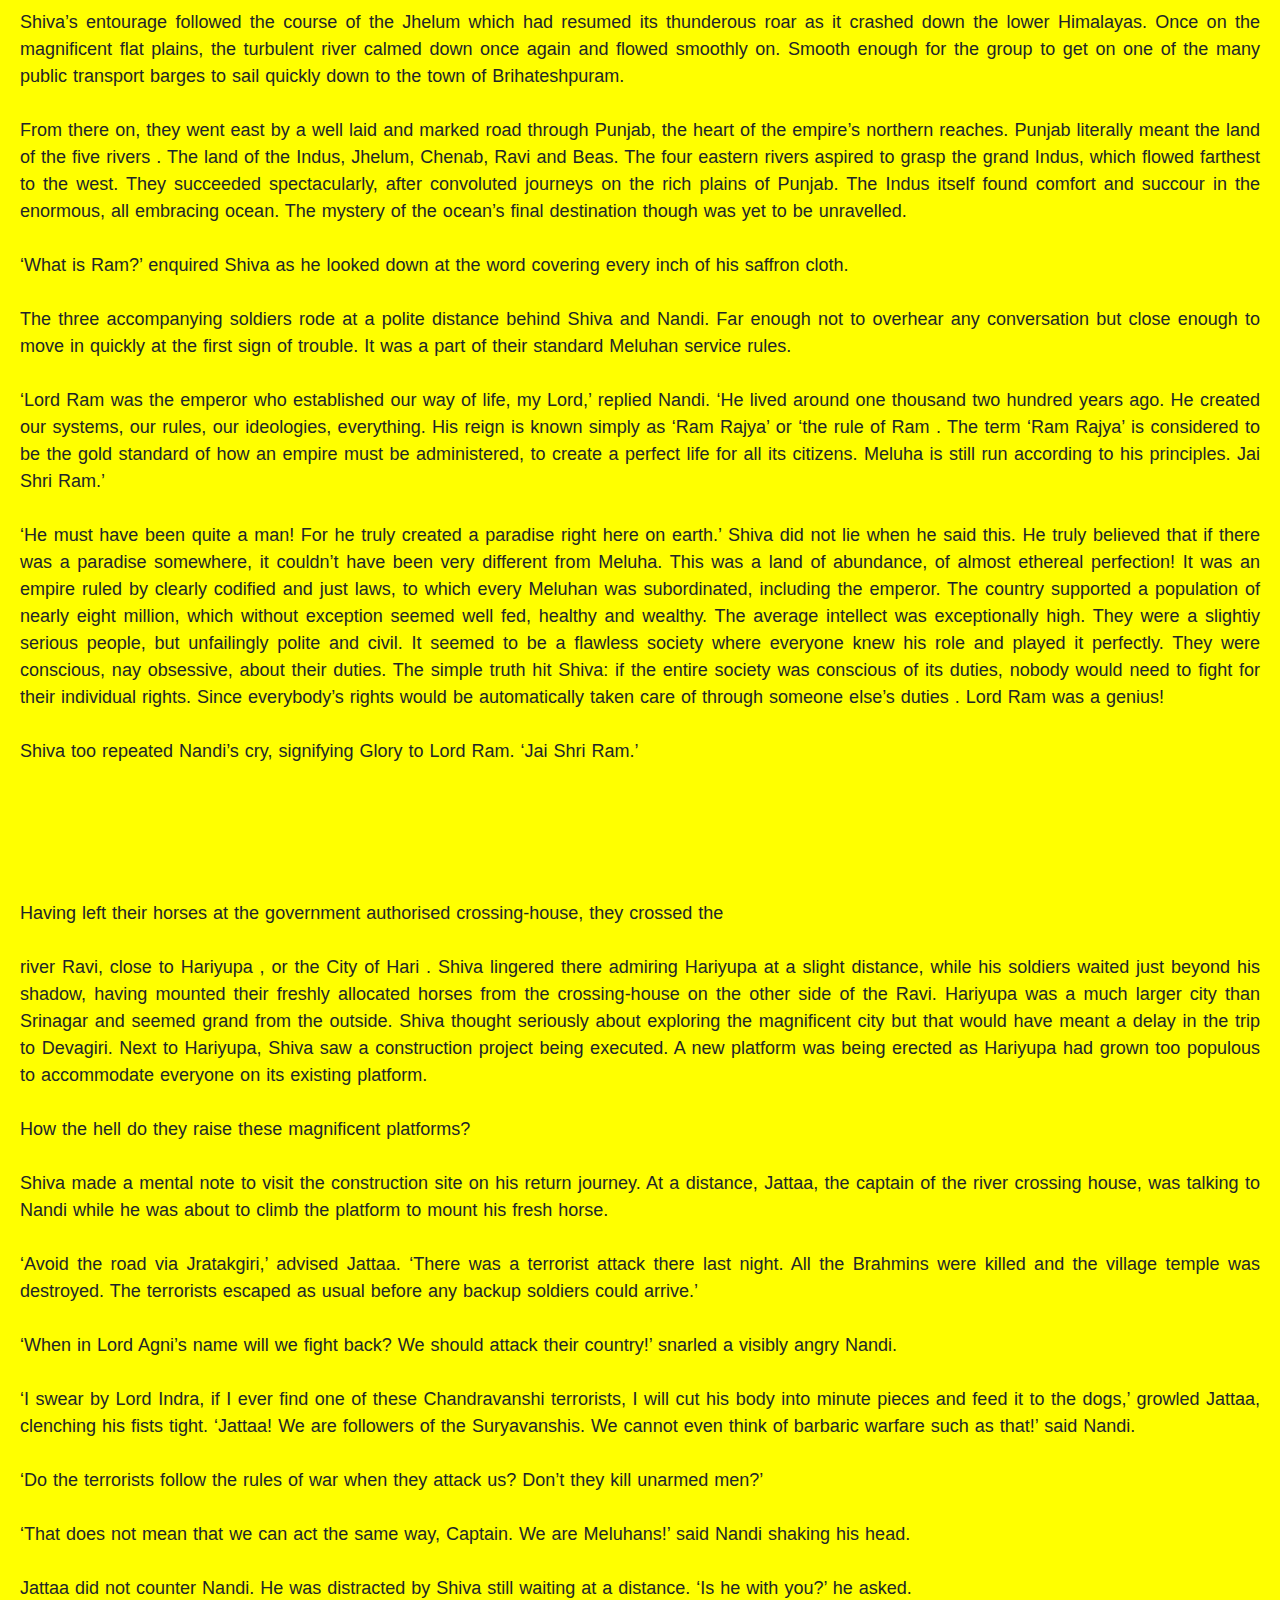
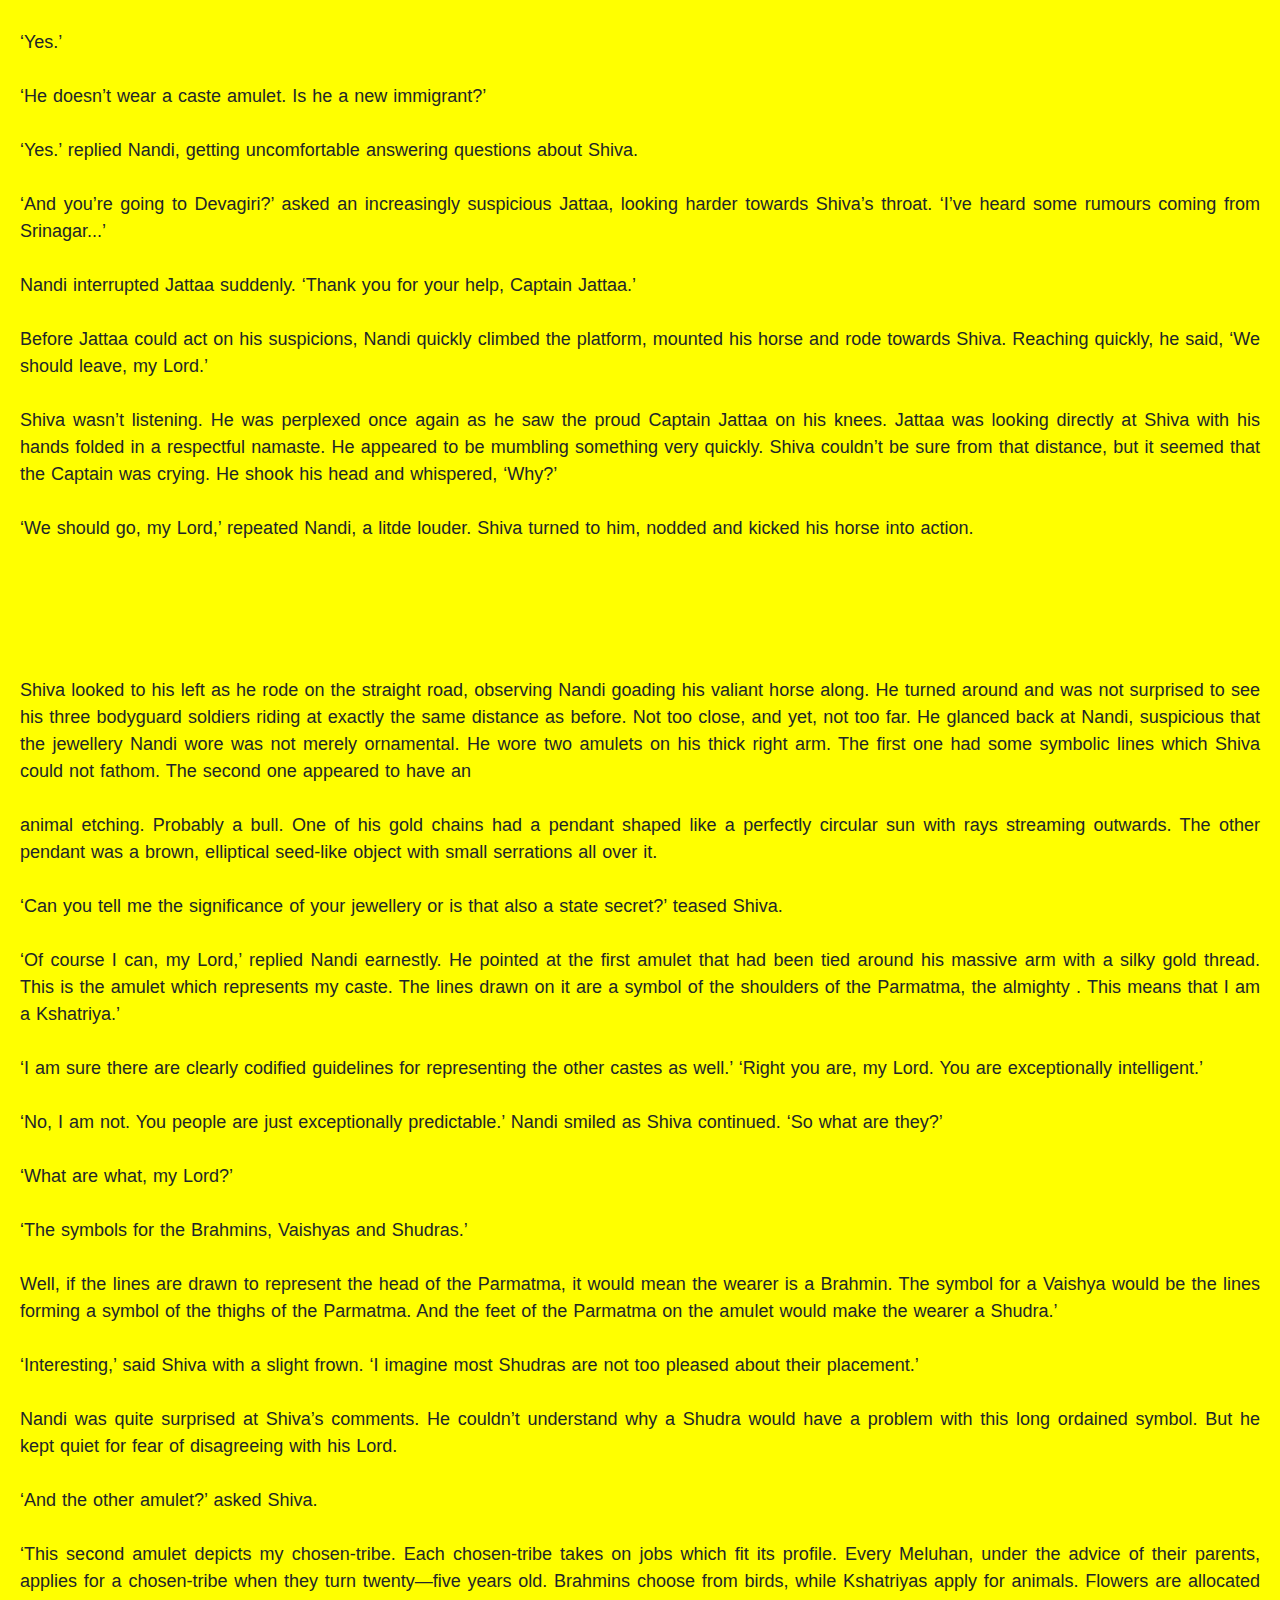
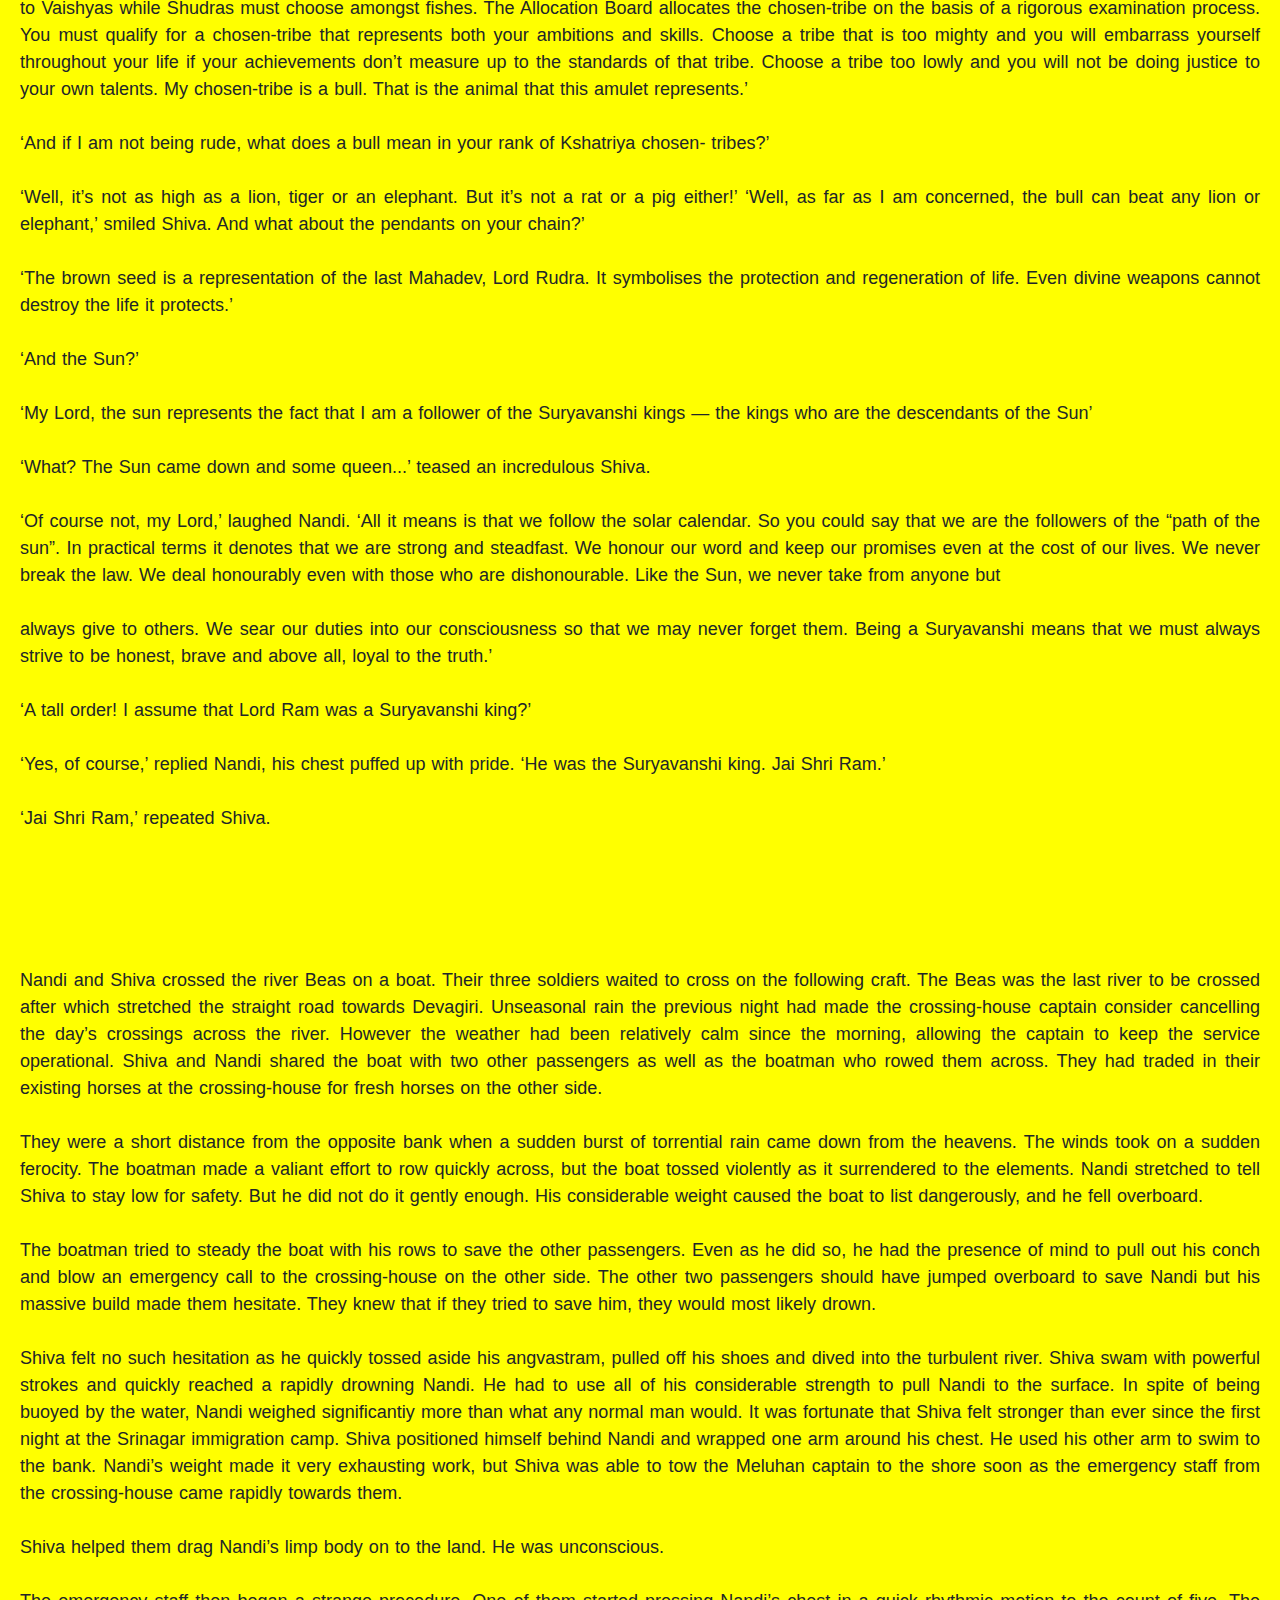
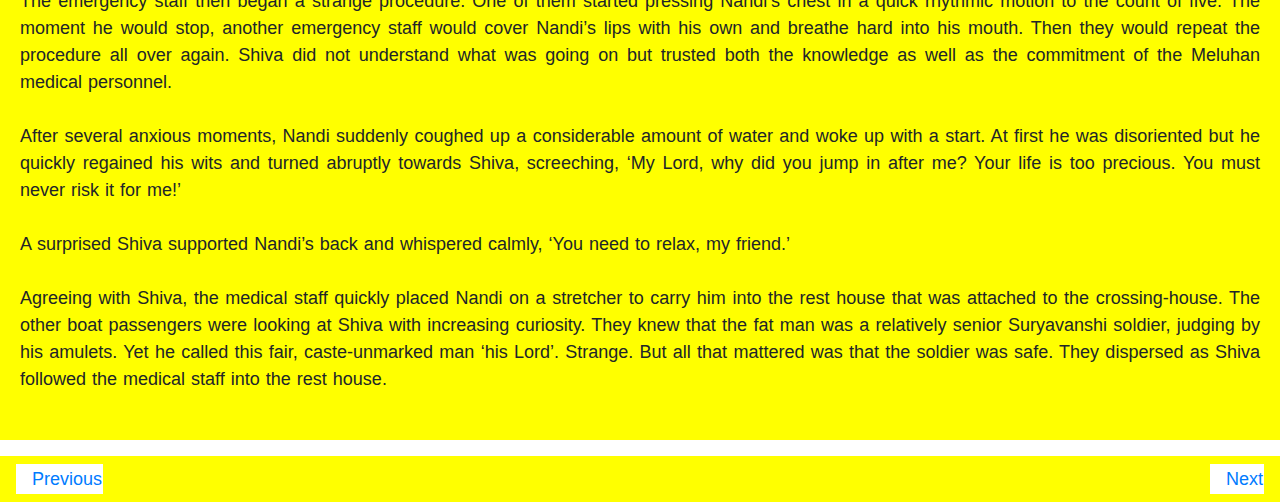
==== commit 6899d484: "updated" ====
--- a/2.html
+++ b/2.html
@@ -1,451 +1,96 @@
 <!DOCTYPE html>
 <html>
     <head>
-      <link rel="stylesheet" href="novel.css">
+      <meta charset="utf-8">
+  <meta name="viewport" content="width=device-width, initial-scale=1">
+  <link rel="stylesheet" href="https://maxcdn.bootstrapcdn.com/bootstrap/4.5.2/css/bootstrap.min.css">
+  <script src="https://ajax.googleapis.com/ajax/libs/jquery/3.5.1/jquery.min.js"></script>
+  <script src="https://cdnjs.cloudflare.com/ajax/libs/popper.js/1.16.0/umd/popper.min.js"></script>
+  <script src="https://maxcdn.bootstrapcdn.com/bootstrap/4.5.2/js/bootstrap.min.js"></script>
+<link rel="stylesheet" href="index (2).css">
     </head>
     <body>
-
-    <div class="menu">
+      <div class="navbar">
+        
+      <div class="dropdown">
+        <button type="button" class="btn btn-primary dropdown-toggle" data-toggle="dropdown">
+          Chapters
+        </button>
+        <div class="dropdown-menu">
+       
       <a href="1.html">Chapter 1</a></br>
       <a href="2.html">Chapter 2</a></br>
       <a href="3.html">Chapter 3</a></br>
+      <a href="4.html">Chapter 4</a></br>
+      <a href="5.html">Chapter 5</a></br>
+      <a href="6.html">Chapter 6</a></br>
+      <a href="7.html">Chapter 7</a></br>
+      <a href="8.html">Chapter 8</a></br>
+      <a href="9.html">Chapter 9</a></br>
+      <a href="10.html">Chapter 10</a></br>
+      <a href="11.html">Chapter 11</a></br>
+      <a href="12.html">Chapter 12</a></br>
+      <a href="13.html">Chapter 13</a></br>
+      <a href="14.html">Chapter 14</a></br>
+      <a href="15.html">Chapter 15</a></br>
+      <a href="16.html">Chapter 16</a></br>
+      <a href="17.html">Chapter 17</a></br>
+      <a href="18.html">Chapter 18</a></br>
+      <a href="19.html">Chapter 19</a></br>
+      <a href="20.html">Chapter 20</a></br>
+      <a href="21.html">Chapter 21</a></br>
+      <a href="22.html">Chapter 22</a></br>
+      <a href="23.html">Chapter 23</a></br>
 
+      
     </div>
+    </div>
+    <a href="index.html">HOME</a>
+    <div class="dropdown">
+    <button type="button" class="btn btn-primary dropdown-toggle" data-toggle="dropdown">
+      settings
+    </button>
+    <div class="dropdown-menu">
+        
+          <button class="black" onclick="black()">Black</button></br>
+          <button class="white" onclick="white()">White</button>
+        
+        </div>
+        </div>
+      
+    </div>
+      
+    <div  >
+  <div class="heade" id="heade">
+      <h2>CHAPTER  2</h2>
+      <h3>Land  of Pure  Life</h3>
+    </div>
+        
+           <p class="cont" id="cont">
+             
+  </br>></br>Chenardhwaj,			the  governor   of Kashmir,   wanted to broadcast	to the entire world that the Neelkanth	had	appeared	in  his		capital	city.	Not  in  the		other		frontier	towns		like Takshashila,		Karachapa		or Lothal.  His  Srinagar!		But the bird courier had arrived almost immediately		from the  Meluhan	capital		Devagiri , the		abode			of the		gods . The orders were  crystal   clear.   The  news  of the  arrival  of the Neelkanth	had  to  be kept  secret	until the  emperor			himself  had  seen	Shiva.	Chenardhwaj	was  ordered	to send Shiva along with an escort to Devagiri. Most importantly, Shiva himself was  not to be  told about  the legend.	‘The  emperor	will advise	the  supposed		Neelkanth in an appropriate manner,’ were the exact words in the message.</br></br>Chenardhwaj	had the privilege of informing  Shiva  about  the  journey.  Shiva  though,  was not in the  most amenable		of moods.  He was  utterly perplexed	by the sudden devotion of every	Meluhan	around	him.  Since	he	had	been	transferred	to  the	gubernatorial residence	where   he  lived  in  luxury,   only  the  most  important  citizens	of Srinagar	had access		to him.</br></br>‘My Lord, we will be escorting you  to Devagiri,  our  capital.  It is  a  few  weeks’  journey from  here,’  said  Chenardhwaj  as  he  struggled  to  bend   his  enormous   and   muscular frame lower than he ever had.</br></br>I’m not going till somebody tells me what  is  going  on!  What  the  hell  is  this  damned legend of the Neelkanth?’ Shiva asked angrily.</br></br>‘My Lord, please have faith in us. You will know  the  truth soon.  The  emperor  himself  will tell you when you reach Devagiri.’</br></br>‘And what about my tribe?’</br></br>‘They will be given  lands  right  here  in  Kashmir,  my  Lord.  All the  resources  that  they need to lead a comfortable life will be provided for.’</br></br>‘Are they being held hostage?’</br></br>‘Oh no,  my Lord,’  said  a visibly disturbed  Chenardhwaj.	‘They are	your	tribe, my Lord. If I had my way, they would  live like nobility  for the rest  of their lives.  But the laws  cannot be broken, my Lord.  Not even  for you.  We  can  only  give  them  what  had  been  promised. In the  course   of time  my  Lord,  you  can  decide  to change	the laws you  feel  necessary. Then  we  could certainly  accommodate	them  anywhere.’</br></br>‘Please, my Lord,’ pleaded  Nandi.  ‘Have  faith in us.  You cannot  imagine  how important  you are to Meluha. We have  been  waiting  for a  very  long  time  for you.  We  need  your help.’</br></br>Please help me! Please!</br></br>The memory of another  desperate  plea  from a  distraught  woman  years  ago  returned  to haunt Shiva as he was stunned into silence.</br></br> </br></br></br></br>‘Your destiny  is much  larger  than these  massive	mountains.’</br></br>Nonsense!	I don’t deserve	any destiny.	If these people knew my guilt, they  would  stop this bullshit instantly!</br></br>‘I don’t know what to do, Bhadra.’</br></br>Shiva  was  sitting  in the  royal gardens	on the banks of the Dal Lake while his friend sat</br></br> 
+at his  side,  carefully  filling some marijuana	into a chillum. As Bhadra used the lit stick to bring  the chillum  to life, Shiva  said  impatiently,   ‘That’s  a cue  for you to speak,	you fool.’ ‘No. That’s actually a cue for me to hand you the chillum, Shiva.’</br></br>‘Why  will you  not  council me?’  asked	Shiva  in anguish.	‘We  are  still the same	friends who never made a move without consulting each other!’</br></br>Bhadra smiled. ‘No we are not. You are the Chief now. The tribe lives and dies by your decisions. It cannot be corrupted by any other person’s  influence.  We  are  not  like  the Pakratis, where  the  Chief  has  to  listen  to  whoever  is  the  loudmouth  on  their  council. Only the chief’s wisdom is supreme amongst the Gunas. That is our tradition.’</br></br>Shiva raised his eyes in exasperation. ‘Some traditions are meant to be broken!’</br></br>Bhadra  stayed  silent.  Stretching  his  hand,  Shiva  grabbed  the  chillum  from Bhadra.  He took one deep puff, letting the marijuana spread its munificence into his body.</br></br>‘I’ve heard just one line about the legend  of the  Neelkanth,’  said  Bhadra.  ‘Apparently Meluha is in deep trouble and only the Neelkanth can save them.’</br></br>‘But I can’t  seem  to see  any  trouble  out here?  Everything  seems  perfect.  If they  want  to see real trouble we should take them to our land!’</br></br>Bhadra laughed slightiy.  ‘But  what  is  it about  the  blue  throat  that  makes  them  believe you can save them?’</br></br>‘Damned if I know! They are so much  more  advanced  than  us.  And yet  they  worship  me like I am some god. Just because of this blessed blue throat’</br></br>‘I think their medicines are magical  though.  Have  you  noticed  that the hump  on my back  has reduced a litde bit?’</br></br>‘Yes  it has!  Their doctors are seriously	gifted.’ ‘You know their doctors are called Brahmins?’</br></br>‘Like Ayurvati?’  asked Shiva, passing	the chillum back to Bhadra.</br></br>‘Yes.  But the  Brahmins   don’t just  cure  people.   They  are also  teachers,	lawyers,	priests, basically	any intellectual	profession.’</br></br>‘Talented people,’ sniffed Shiva.</br></br>‘That’s not all,’ said Bhadra, in between a long inhalation.</br></br>‘They have  a  concept  of  specialisation.  So  in  addition  to  the  Brahmins,  they  have  a group called Kshatriyas, who are the warriors  and  rulers.  Even  the  women  can  be Kshatriyas!’</br></br>‘Really? They allow women into their army?’</br></br>‘Well, apparently there aren’t  too many  female  Kshatriyas.  But yes,  they are  allowed  into the army.’</br></br>‘No wonder they are in trouble!’</br></br>The friends  laughed  loudly  at  the  strange  ways  of the  Meluhans.  Bhadra  took  another puff from the chillum before continuing his story. ‘And then they have Vaishyas, who are craftsmen,  traders  and  business   people   and  finally  the  Shudras   who  are   the  farmers and workers. And one caste cannot do another caste’s job.’</br></br>‘Hang on,’ said Shiva.  ‘That  means  that  since  you  are  a  warrior,  you  would  not  be allowed to trade at the marketplace?’</br></br>‘Yes.’</br></br>‘Bloody  stupid!  How would  you get  me my marijuana?	After all that is the only thing you are useful for!’</br></br>Shiva	leaned	back   to  avoid  the  playful  blow  from Bhadra.	‘All right, all right. Take it easy!’	he laughed.	Stretching	out, he grabbed	the chillum from Bhadra and took another deep drag.</br></br>We’re  talking about everything	except what we should be talking about.</br></br>Shiva  became	serious  again.  ‘But seriously,	strange	as they are, what should I do?’ ‘What are you thinking of doing?’</br></br>Shiva  looked  away,   as if contemplating	the  roses   in the  far corner  of the garden.	‘I don’t</br></br> 
+want to run away once again.’</br></br>‘What?’ asked Bhadra, not hearing Shiva’s tormented whisper clearly.</br></br>‘I said,’ repeated	Shiva loudly, ‘I can’t bear the guilt of running away once again.’ ‘That wasn’t your fault...’</br></br>‘YES IT WAS!’</br></br>Bhadra	fell silent.	There	was	nothing   that   could  be  said.	Covering	his  eyes,	Shiva sighed once again. ‘Yes, it was...’</br></br>Bhadra	put  his   hand   on his  friend’s	shoulder,	pressing	it gently,	letting the terrible moment  pass.	Shiva   turned  his  face. ‘I’m asking		for advice,	my friend. What should I do?   If they  need   my  help,   I can’t turn away	from  them.   At the  same	time, how can I leave  our tribe  all by themselves	out here? What should I do?’</br></br>Bhadra continued to hold Shiva’s shoulder.  He  breathed  deeply.  He  could  think  of an answer. It may have been the correct answer for Shiva, his  friend  . But was  it the correct answer for Shiva, the leader !</br></br>‘You have to find that wisdom yourself, Shiva.  That is the tradition.’  ‘O the hell with you!’</br></br>Shiva threw the chillum back at Bhadra and stormed away.</br></br> </br></br></br></br>In was only a few days later that a minor caravan  consisting  of Shiva,  Nandi  and  three soldiers  was  scheduled  to  leave  Srinagar.  The  small  party   would   ensure   that  they moved quickly through the realm and reached Devagiri as soon as possible. Governor Chenardhwaj was anxious for Shiva to be recognised quickly by the empire as the true Neelkanth. He wanted to go down in history as the governor who found the Lord.</br></br>Shiva	had  been		made	‘presentable’		for  the  emperor.			His  hair   had  been		oiled and smoothened.	Lines		of expensive		clothes,	attractive	ear-rings,	necklaces	and	other jewellery		were   brought   to  adorn his muscular		frame. His fair face had been  scrubbed clean  with special			Ayurvedic	herbs   to remove  years		of dead   skin & decay.			A cravat had  been  fabricated			out  of  cotton  to  cover   his  glowing   blue throat.  Beads		had been cleverly		darned	on   to the  cravat	to  make		it  look  like  the  traditional	necklaces		that Meluhan		men  wore  while  on religious		exercises.	The cravat felt warm on his still cold throat.</br></br>‘I will  be  back  soon,’  said  Shiva   as he hugged	Bhadra’s	mother.   He was  amazed	that the old lady’s limp was a little less noticeable.</br></br>Their medicines	are truly magical	.</br></br>As a  morose  Bhadra   looked  at him,  Shiva  whispered,	‘Take care of the tribe. You are in charge till I come back.’</br></br>Bhadra	stepped	back,  starded.	‘Shiva	you  don’t  have   to  that just  because	I am your friend.’</br></br>‘I have   to do  it, you  fool.  And the reason	I have   to do  i that  you  are more  capable	than me.’</br></br>Bhadra	stepped	up and  embraced	Shiva,	lest  his  frie  notice  the  tears   in his eyes.	‘No Shiva, I am not. Not even my dreams.’</br></br>‘Shut up! Listen to me  carefully,’  said  Shiva  as  Bhai  smiled  sadly.  ‘I don’t  think  the  Gunas are at  any  risk  out here.  At least  not as  much  as  we  were  at  Mount  Kailash.  But  e\ then, if you feel  you  need  help,  ask  Ayurvati.  I saw  her  wl  the  tribe  was  ill.  She showed tremendous commitment save us all. She is worth trusting.’</br></br>Bhadra nodded, hugged Shiva again and left the room.</br></br> </br></br> 
+Ayurvati knocked politely on the door. ‘May I come in, my Lord?’</br></br>This  was  the  first time  she  had  come  into his presence	since that fateful moment seven days   back.  It seemed	like  a  lifetime  to  her.  Though  she  appeared	to be her confident self again,		there   was   a  slightiy   different   look  about   her.  She   had the  appearance	of someone	who had been touched by the divine.</br></br>‘Come  in Ayurvati. And please,	none  of this “Lord” business.	I am still the same uncouth immigrant you met a few days ago.’</br></br>‘I am sorry about that comment,  my Lord. It was  wrong  of me  to say  that and  I am  willing to accept  any punishment	that you may deem fit.’</br></br>‘What’s  wrong  with  you?  Why  should  I punish  you  for speaking	the truth? Why should this  bloody  blue throat change	anything?’</br></br>‘You will discover	the reason,	my Lord,’ whispered	Ayurvati with her head bowed. We have  waited  for centuries	for you.’</br></br>‘Centuries?!	In the name of the holy lake, why? What  can  I do  that  any  of you  smart  people can’t?’</br></br>‘The emperor will tell you, my Lord. Suffice it to say  that  from all  that  I have  heard  from your tribe, if there is one person worthy of being the Neelkanth, it is you.’</br></br>‘Speaking	of my  tribe,  I have  told them  that  if they  need  any  help,  they can  request	you. I hope that is all right.’</br></br>‘It would  be  my honour  to provide any assistance	to them, my Lord.’</br></br>Saying	this, she bent down to touch Shiva’s feet in the traditional Indian form of showing respect.		Shiva  had resigned	himself  to accepting	this gesture	from most  Meluhans	but immediately	stepped back as Ayurvati bent down.</br></br>‘What  the  hell  are  you doing,  Ayurvati?’	asked	a horrified  Shiva.	You are a doctor, a giver  of life. Don’t embarrass	me by touching my feet.’</br></br>Ayurvati  looked  up  at Shiva,	her eyes	shining  with admiration	and devotion. This was certainly a man worthy of being the Neelkanth.</br></br> </br></br></br></br>Nandi  entered  Shiva’s  room  carrying  a  saffron  cloth  with  the  word  ‘Ram’  stamped across every inch of it. He requested Shiva to wrap it around his  shoulders.  As  Shiva complied, Nandi muttered a quick short prayer for a safe journey to Devagiri.</br></br>‘Our horses wait outside, my  Lord.  We  can  leave  when  you  are  ready,’  said  Nandi. ‘Nandi,’  said  an  exasperated	Shiva.	‘How many	times   must   I tell  you?	My name	is Shiva. I am your friend, not your Lord’</br></br>‘Oh no,  my Lord,’ gasped	Nandi.  ‘You are the Neelkanth.	You are	the Lord. How can I take your name?’</br></br>Shiva   rolled his eyes,	shook his head slightiy  and  turned  towards  the  door.  ‘I give  up! Can we leave now?’</br></br>‘Of course, my Lord.’</br></br>They  stepped		outside	to see		three  mounted			soldiers	waiting patiently,	while tethered close   to  them  were   three more  horses.	One each for Shiva and  Nandi,  while  the  third was assigned	for carrying  their provisions.  The well-organised	Meluhan Empire had rest houses		and  provision  stores	spread	across		all major  travel  routes.	As long as there were	enough		provisions	for  just  one  day,	a  traveller		carrying	Meluhan	coins	could comfortably keep buying fresh provisions to last a journey of months.</br></br>Nandi’s  horse  had  been  tethered  next  to  a  small  platform.  The  platform  had   steps leading up to it from the other side. Clearly, this  was  convenient  infrastructure  for obese riders who found it a little cumbersome to climb onto a horse. Shiva looked at Nandi’s</br></br> 
+enormous form, then at his unfortunate horse and then back at Nandi.</br></br>‘Aren’t there  any  laws  in Meluha  against	cruelty to animals?’	asked Shiva with the most sincere of expressions.</br></br>‘Oh yes,  my Lord. Very  strict  laws.  In Meluha  ALL life is precious.	In fact there are strict guidelines	as  to when  and  how  animals   can be slaughtered	and...’</br></br>Suddenly	Nandi stopped  speaking.	Shiva’s	joke  had finally breached	Nandi’s slow wit. They  both burst  out laughing   as Shiva  slapped	Nandi hard on his back.</br></br> </br></br></br></br>Shiva’s	entourage	followed  the course  of the Jhelum   which   had resumed	its thunderous roar  as  it crashed	down  the lower Himalayas.	Once  on the magnificent	flat plains, the turbulent river calmed down once again and flowed  smoothly  on. Smooth  enough  for the group  to get  on  one  of the  many  public transport  barges	to sail quickly down to the town of Brihateshpuram.</br></br>From  there  on, they  went  east  by a well  laid  and  marked  road  through  Punjab,  the  heart of the  empire’s  northern reaches.		Punjab		literally meant the land of the five rivers . The land  of the  Indus,  Jhelum,	Chenab,		Ravi  and  Beas.	The four eastern		rivers  aspired	to grasp	the	grand	Indus,		which		flowed		farthest		to	the		west.		They	succeeded spectacularly,		after  convoluted	journeys	on  the  rich  plains  of Punjab.			The Indus itself found  comfort  and  succour		in the enormous,		all embracing	ocean.	The mystery	of the ocean’s		final destination	though was yet to be unravelled.</br></br>‘What is Ram?’	enquired	Shiva as he  looked  down  at  the  word  covering  every  inch  of his saffron cloth.</br></br>The three accompanying soldiers rode at a polite distance  behind  Shiva  and  Nandi.  Far enough not to overhear any conversation  but close  enough  to move  in quickly  at  the  first sign of trouble. It was a part of their standard Meluhan service rules.</br></br>‘Lord  Ram  was   the  emperor who established			our way of life, my Lord,’ replied Nandi. ‘He  lived  around  one  thousand	two hundred  years	ago.  He created			our systems,	our rules, our ideologies,	everything.		His reign  is known  simply as	‘Ram Rajya’	or ‘the rule of  Ram . The  term  ‘Ram  Rajya’ is considered		to be  the  gold standard		of how an empire must  be  administered,		to create			a  perfect	life  for  all its citizens.	Meluha		is still run according	to his principles. Jai Shri Ram.’</br></br>‘He must  have  been  quite  a  man!  For he truly created	a paradise		right here on earth.’ Shiva	did  not  lie  when   he  said	this.   He truly  believed	that   if there  was	a paradise somewhere,			it couldn’t		have	been	very   different  from Meluha.		This  was		a land of abundance,		of almost  ethereal	perfection! It was an empire ruled by clearly codified and just  laws,	to  which  every	Meluhan		was		subordinated,		including		the  emperor.	The country  supported		a  population  of nearly  eight  million,  which without exception		seemed well  fed,  healthy  and  wealthy. The average	intellect was exceptionally		high. They were a slightiy  serious   people,  but unfailingly  polite  and  civil. It seemed	to be a flawless		society where		everyone	knew	his   role  and  played	it perfectly.			They were conscious, nay obsessive, about their  duties.  The  simple  truth  hit  Shiva:  if  the  entire  society  was conscious of its duties, nobody would need  to  fight  for  their  individual  rights.  Since everybody’s   rights   would  be  automatically    taken   care   of  through    someone    else’s duties . Lord Ram was a genius!</br></br>Shiva  too repeated	Nandi’s cry, signifying	Glory to Lord Ram. ‘Jai Shri Ram.’</br></br> </br></br></br></br>Having left their horses at the government authorised crossing-house, they crossed the</br></br> 
+river  Ravi,	close		to		Hariyupa  ,  or the	City  of  Hari . Shiva		lingered		there	admiring Hariyupa   at  a slight distance,	while his soldiers	waited   just  beyond his shadow,	having mounted  their freshly  allocated		horses   from the crossing-house			on the other side of the Ravi.	Hariyupa		was	a  much  larger		city  than  Srinagar	and  seemed	grand	from the outside.	Shiva	thought  seriously	about  exploring	the  magnificent	city but that would have  meant   a  delay   in the  trip to Devagiri.   Next to Hariyupa,	Shiva saw a construction project being  executed.		A new  platform  was  being  erected	as Hariyupa had grown too populous  to accommodate		everyone	on its existing platform.</br></br>How the  hell  do they  raise these  magnificent	platforms?</br></br>Shiva made a mental  note  to  visit  the  construction  site  on  his  return  journey.  At  a distance,  Jattaa,  the  captain  of the  river  crossing  house,  was  talking  to Nandi  while  he was about to climb the platform to mount his fresh horse.</br></br>‘Avoid the road via Jratakgiri,’  advised  Jattaa.  ‘There  was  a  terrorist  attack  there  last  night. All the Brahmins were killed and the village temple was destroyed.  The  terrorists escaped as usual before any backup soldiers could arrive.’</br></br>‘When in Lord Agni’s name will we fight back? We should attack their country!’ snarled a visibly angry Nandi.</br></br>‘I swear by Lord Indra, if I ever  find one  of these  Chandravanshi  terrorists,  I will cut  his body into minute pieces and feed it to the dogs,’ growled Jattaa,  clenching  his fists  tight. ‘Jattaa! We are followers of the  Suryavanshis.  We  cannot  even  think of barbaric  warfare such as that!’ said Nandi.</br></br>‘Do the terrorists follow the rules of war  when  they  attack  us?  Don’t they  kill unarmed men?’</br></br>‘That does not mean that we can  act  the  same  way,  Captain.  We  are  Meluhans!’  said Nandi shaking his head.</br></br>Jattaa  did  not counter  Nandi.  He  was  distracted  by  Shiva  still  waiting  at  a  distance.  ‘Is he with you?’ he asked.</br></br>‘Yes.’</br></br>‘He doesn’t wear a caste amulet. Is he a new immigrant?’</br></br>‘Yes.’  replied  Nandi, getting uncomfortable	answering	questions	about Shiva.</br></br>‘And you’re  going to Devagiri?’	asked	an increasingly	suspicious	Jattaa,	looking harder towards Shiva’s throat. ‘I’ve heard some rumours coming from Srinagar...’</br></br>Nandi interrupted  Jattaa	suddenly.	‘Thank you for your help, Captain Jattaa.’</br></br>Before Jattaa could  act  on  his  suspicions,  Nandi  quickly  climbed  the  platform,  mounted his horse  and  rode  towards  Shiva.  Reaching  quickly,  he  said,  ‘We  should  leave,  my Lord.’</br></br>Shiva	wasn’t	listening.		He was  perplexed	once  again		as he saw the proud  Captain Jattaa		on his  knees.		Jattaa	was   looking  directly  at Shiva	with his  hands	folded in a respectful	namaste.	He  appeared		to  be   mumbling	something	very	quickly.	Shiva couldn’t  be  sure  from that distance,	but it seemed	that the Captain was crying.  He shook his  head and whispered,		‘Why?’</br></br>‘We should  go, my Lord,’ repeated	Nandi, a  litde  louder. Shiva turned to him, nodded and kicked his horse into action.</br></br> </br></br></br></br>Shiva   looked   to  his  left  as   he  rode  on  the  straight road,  observing	Nandi goading	his valiant  horse  along.   He turned  around  and  was  not surprised		to see his three bodyguard soldiers	riding at exactly	the  same	distance	as   before.   Not too close,	and yet, not too far. He glanced	back  at Nandi, suspicious	that the jewellery	Nandi wore was not merely ornamental.	He  wore   two  amulets		on his thick right arm. The first one  had  some symbolic		lines  which  Shiva	could   not  fathom.  The  second		one  appeared	to have an</br></br> 
+animal etching. Probably a bull. One of his  gold  chains  had  a  pendant  shaped  like  a perfectly circular sun with rays streaming  outwards.  The  other  pendant  was  a  brown, elliptical seed-like object with small serrations all over it.</br></br>‘Can you tell me the significance of your jewellery or is that  also  a state  secret?’  teased Shiva.</br></br>‘Of course I can,  my  Lord,’  replied  Nandi  earnestly.  He  pointed  at  the  first amulet  that had been tied around his massive arm with a silky gold thread. This is the amulet which represents my caste.  The  lines  drawn  on  it  are  a  symbol  of  the  shoulders  of  the  Parmatma, the almighty . This means that I am a Kshatriya.’</br></br>‘I am sure there are clearly codified guidelines  for representing  the other castes  as  well.’ ‘Right you are, my Lord. You are exceptionally intelligent.’</br></br>‘No, I am  not. You people  are just exceptionally	predictable.’ Nandi smiled as Shiva continued. ‘So what are they?’</br></br>‘What are what, my Lord?’</br></br>‘The  symbols  for the Brahmins,  Vaishyas	and Shudras.’</br></br>Well,  if the  lines  are  drawn  to represent	the  head   of the Parmatma,	it would mean the wearer   is a  Brahmin.  The  symbol  for a Vaishya	would be the lines forming a symbol  of the  thighs   of the Parmatma.	And  the  feet  of the Parmatma	on the amulet would make the wearer a Shudra.’</br></br>‘Interesting,’	said  Shiva  with a  slight  frown.  ‘I imagine most Shudras	are not too pleased about their placement.’</br></br>Nandi  was quite surprised	at Shiva’s	comments.		He couldn’t  understand	why a Shudra would  have		a  problem   with  this  long  ordained	symbol.	But he kept quiet for fear of disagreeing	with his Lord.</br></br>‘And the other amulet?’	asked Shiva.</br></br>‘This second	amulet  depicts  my chosen-tribe.		Each  chosen-tribe	takes on jobs which fit its  profile. Every Meluhan,	under  the  advice   of their parents,	applies		for a chosen-tribe when  they  turn twenty—five	years		old. Brahmins		choose		from birds, while Kshatriyas apply	for animals.	Flowers	are		allocated	to Vaishyas	while  Shudras	must	choose amongst	fishes.		The  Allocation	Board	allocates		the  chosen-tribe		on  the  basis	of a rigorous examination		process.		You must  qualify  for a chosen-tribe		that represents	both your  ambitions	and  skills.  Choose			a tribe that is too mighty and you  will  embarrass yourself  throughout  your  life if your achievements	don’t measure up to the  standards  of that tribe. Choose a tribe  too lowly  and  you  will not be  doing  justice  to your  own  talents. My chosen-tribe is a bull. That is the animal that this amulet represents.’</br></br>‘And  if I am  not  being   rude,  what  does   a  bull  mean   in your  rank of Kshatriya	chosen- tribes?’</br></br>‘Well,  it’s not as  high as  a lion, tiger  or an elephant.	But it’s not a rat or a  pig  either!’ ‘Well,  as  far  as  I am concerned,	the  bull  can  beat   any  lion or elephant,’	smiled Shiva. And what  about  the pendants	on your chain?’</br></br>‘The brown seed is a representation of the last Mahadev, Lord Rudra. It symbolises the protection and  regeneration  of  life.  Even  divine  weapons  cannot  destroy  the  life  it protects.’</br></br>‘And the Sun?’</br></br>‘My Lord, the  sun  represents  the  fact  that  I am  a follower  of the   Suryavanshi   kings  — the kings who are the descendants of the Sun’</br></br>‘What? The Sun came down and some queen...’ teased an incredulous Shiva.</br></br>‘Of course		not,  my  Lord,’  laughed	Nandi.   ‘All it means	is that we follow the solar calendar.	So you could say that we are the followers of the “path of the sun”.  In practical  terms  it denotes	that  we  are  strong  and  steadfast.	We honour our word and keep our promises	even at the  cost  of  our  lives.  We  never  break  the  law.  We  deal  honourably even  with  those  who  are  dishonourable.	Like  the  Sun,  we  never  take  from anyone	but</br></br> 
+always give to others. We sear  our duties  into our consciousness  so  that  we  may  never forget them.  Being  a Suryavanshi  means  that we  must  always  strive  to be honest,  brave and above all, loyal to the truth.’</br></br>‘A tall order! I assume that Lord Ram was a Suryavanshi king?’</br></br>‘Yes, of course,’ replied Nandi, his chest puffed up with pride.  ‘He was  the  Suryavanshi king. Jai Shri Ram.’</br></br>‘Jai Shri Ram,’ repeated Shiva.</br></br> </br></br></br></br>Nandi  and  Shiva  crossed  the  river  Beas  on a  boat.  Their  three  soldiers   waited  to cross on the  following  craft.  The  Beas  was  the  last  river  to  be  crossed  after  which  stretched the straight road towards Devagiri. Unseasonal rain the previous night had made the crossing-house  captain  consider  cancelling  the   day’s   crossings   across   the   river. However  the  weather  had  been  relatively  calm  since  the  morning,  allowing   the  captain to keep the  service  operational.  Shiva  and  Nandi  shared  the  boat  with  two  other passengers as well as the boatman  who  rowed  them  across.  They  had  traded  in  their existing horses at the crossing-house for fresh horses on the other side.</br></br>They  were   a short  distance	from the  opposite		bank   when a sudden	burst of torrential rain  came   down  from the heavens.	The  winds  took  on a sudden		ferocity. The boatman made	a  valiant	effort   to row  quickly	across,		but  the   boat	tossed	violently	as	it surrendered	to the elements.		Nandi stretched		to tell Shiva to stay low for safety.  But he  did not do it gently  enough.   His considerable	weight caused	the boat to list dangerously, and he fell overboard.</br></br>The  boatman   tried to steady		the  boat  with his  rows  to save   the other passengers.	Even as  he  did  so,  he  had the presence	of mind to pull out his conch and blow  an  emergency call  to the crossing-house	on  the  other   side.   The  other  two passengers	should have jumped  overboard   to save   Nandi  but his massive	build  made them hesitate.		They knew that if they tried to save him, they would most likely drown.</br></br>Shiva   felt  no such  hesitation	as  he quickly  tossed		aside	his angvastram,		pulled off his shoes	and dived into the turbulent river. Shiva swam with powerful strokes  and  quickly reached		a  rapidly  drowning  Nandi.  He had  to use  all  of his considerable	strength to pull Nandi  to the surface.	In spite  of being  buoyed   by  the  water, Nandi weighed		significantiy more  than  what  any   normal   man   would.   It was   fortunate   that  Shiva felt stronger	than ever  since	the  first  night  at  the  Srinagar	immigration	camp.	Shiva	positioned	himself behind Nandi and wrapped  one  arm  around  his  chest.  He used  his  other  arm  to swim  to the  bank.  Nandi’s  weight  made   it very exhausting	work, but Shiva was able to tow the Meluhan		captain	to  the  shore   soon   as  the  emergency		staff from the crossing-house came rapidly towards them.</br></br>Shiva helped them drag Nandi’s limp body on to the land. He was unconscious.</br></br>The emergency	staff  then  began	a strange	procedure.	One   of them  started	pressing Nandi’s chest in a  quick  rhythmic  motion  to  the  count  of  five.  The  moment  he  would stop,  another  emergency		staff  would  cover  Nandi’s  lips  with  his  own and  breathe	hard into  his  mouth.   Then   they  would  repeat	the  procedure		all over  again.	Shiva		did not understand	what	was	going	on  but   trusted	both   the			knowledge	as		well		as		the commitment of the Meluhan medical personnel.</br></br>After several anxious  moments,  Nandi  suddenly  coughed  up  a  considerable  amount  of water and woke up  with  a  start.  At first  he  was  disoriented  but  he  quickly  regained  his wits and turned abruptly towards  Shiva,  screeching,  ‘My Lord, why  did you  jump  in after me? Your life is too precious. You must never risk it for me!’</br></br>A surprised Shiva supported Nandi’s back and whispered calmly, ‘You need to relax,  my friend.’</br></br> 
+Agreeing	with Shiva,   the  medical   staff  quickly  placed   Nandi on a stretcher	to carry him into the  rest  house   that was  attached	to the crossing-house.	The other boat passengers were	looking  at  Shiva	with increasing		curiosity.	They   knew   that  the  fat  man  was	a relatively	senior		Suryavanshi	soldier,		judging	by his  amulets.		Yet he  called	this fair, caste-unmarked	man  ‘his Lord’. Strange.		But  all that mattered	was that the soldier was safe.  They dispersed	as Shiva followed the medical staff into the rest house.</br></br> 
 
+               </p>
 
-        <div class=hed>
-        <h2>CHAPTER 1</h2>
-        <h3>He has come!</h3>
-        </div>
-       <div class="cont" >
-           <p>
-        </br>
-        Chenardhwaj, the governor of Kashmir, wanted to broadcast to the entire world that the</br>
-        Neelkanth had appeared in his capital city. Not in the other frontier towns like</br>
-        Takshashila, Karachapa or Lothal. His Srinagar! But the bird courier had arrived almost</br>
-        immediately from the Meluhan capital Devagiri , the abode of the gods . The orders</br>
-        were crystal clear. The news of the arrival of the Neelkanth had to be kept secret until</br>
-        the emperor himself had seen Shiva. Chenardhwaj was ordered to send Shiva along</br>
-        with an escort to Devagiri. Most importantly, Shiva himself was not to be told about the</br>
-        legend. ‘The emperor will advise the supposed Neelkanth in an appropriate manner,’</br>
-        were the exact words in the message.</br>
-        Chenardhwaj had the privilege of informing Shiva about the journey. Shiva though, was</br>
-        not in the most amenable of moods. He was utterly perplexed by the sudden devotion of</br>
-        every Meluhan around him. Since he had been transferred to the gubernatorial</br>
-        residence where he lived in luxury, only the most important citizens of Srinagar had</br>
-        access to him.</br>
-        ‘My Lord, we will be escorting you to Devagiri, our capital. It is a few weeks’ journey</br>
-        from here,’ said Chenardhwaj as he struggled to bend his enormous and muscular</br>
-        frame lower than he ever had.</br>
-        I’m not going till somebody tells me what is going on! What the hell is this damned</br>
-        legend of the Neelkanth?’ Shiva asked angrily.</br>
-        ‘My Lord, please have faith in us. You will know the truth soon. The emperor himself will</br>
-        tell you when you reach Devagiri.’</br>
-        ‘And what about my tribe?’</br>
-        ‘They will be given lands right here in Kashmir, my Lord. All the resources that they</br>
-        need to lead a comfortable life will be provided for.’</br>
-        ‘Are they being held hostage?’</br>
-        ‘Oh no, my Lord,’ said a visibly disturbed Chenardhwaj. ‘They are your tribe, my Lord.</br>
-        If I had my way, they would live like nobility for the rest of their lives. But the laws cannot</br>
-        be broken, my Lord. Not even for you. We can only give them what had been promised.</br>
-        In the course of time my Lord, you can decide to change the laws you feel necessary.</br>
-        Then we could certainly accommodate them anywhere.’</br>
-        ‘Please, my Lord,’ pleaded Nandi. ‘Have faith in us. You cannot imagine how important</br>
-        you are to Meluha. We have been waiting for a very long time for you. We need your</br>
-        help.’</br>
-        Please help me! Please!</br>
-        The memory of another desperate plea from a distraught woman years ago returned to</br>
-        haunt Shiva as he was stunned into silence.</br>
-        </br>
-        </br>
-        </br>
-        </br>
-        ‘Your destiny is much larger than these massive mountains.’</br>
-        Nonsense! I don’t deserve any destiny. If these people knew my guilt, they would stop</br>
-        this bullshit instantly!</br>
-        ‘I don’t know what to do, Bhadra.’</br>
-        Shiva was sitting in the royal gardens on the banks of the Dal Lake while his friend sat</br>
-        -at his side, carefully filling some marijuana into a chillum. As Bhadra used the lit stick to</br>
-        bring the chillum to life, Shiva said impatiently, ‘That’s a cue for you to speak, you fool.’</br>
-        ‘No. That’s actually a cue for me to hand you the chillum, Shiva.’</br>
-        ‘Why will you not council me?’ asked Shiva in anguish. ‘We are still the same friends</br>
-        who never made a move without consulting each other!’</br>
-        Bhadra smiled. ‘No we are not. You are the Chief now. The tribe lives and dies by your</br>
-        decisions. It cannot be corrupted by any other person’s influence. We are not like the</br>
-        Pakratis, where the Chief has to listen to whoever is the loudmouth on their council.</br>
-        Only the chief’s wisdom is supreme amongst the Gunas. That is our tradition.’</br>
-        Shiva raised his eyes in exasperation. ‘Some traditions are meant to be broken!’</br>
-        Bhadra stayed silent. Stretching his hand, Shiva grabbed the chillum from Bhadra. He</br>
-        took one deep puff, letting the marijuana spread its munificence into his body.</br>
-        ‘I’ve heard just one line about the legend of the Neelkanth,’ said Bhadra. ‘Apparently</br>
-        Meluha is in deep trouble and only the Neelkanth can save them.’</br>
-        ‘But I can’t seem to see any trouble out here? Everything seems perfect. If they want to</br>
-        see real trouble we should take them to our land!’</br>
-        Bhadra laughed slightiy. ‘But what is it about the blue throat that makes them believe</br>
-        you can save them?’</br>
-        ‘Damned if I know! They are so much more advanced than us. And yet they worship me</br>
-        like I am some god. Just because of this blessed blue throat’</br>
-        ‘I think their medicines are magical though. Have you noticed that the hump on my back</br>
-        has reduced a litde bit?’</br>
-        ‘Yes it has! Their doctors are seriously gifted.’</br>
-        ‘You know their doctors are called Brahmins?’</br>
-        ‘Like Ayurvati?’ asked Shiva, passing the chillum back to Bhadra.</br>
-        ‘Yes. But the Brahmins don’t just cure people. They are also teachers, lawyers, priests,</br>
-        basically any intellectual profession.’</br>
-        ‘Talented people,’ sniffed Shiva.</br>
-        ‘That’s not all,’ said Bhadra, in between a long inhalation.</br>
-        ‘They have a concept of specialisation. So in addition to the Brahmins, they have a</br>
-        group called Kshatriyas, who are the warriors and rulers. Even the women can be</br>
-        Kshatriyas!’</br>
-        ‘Really? They allow women into their army?’</br>
-        ‘Well, apparently there aren’t too many female Kshatriyas. But yes, they are allowed into</br>
-        the army.’</br>
-        ‘No wonder they are in trouble!’</br>
-        The friends laughed loudly at the strange ways of the Meluhans. Bhadra took another</br>
-        puff from the chillum before continuing his story. ‘And then they have Vaishyas, who are</br>
-        craftsmen, traders and business people and finally the Shudras who are the farmers</br>
-        and workers. And one caste cannot do another caste’s job.’</br>
-        ‘Hang on,’ said Shiva. ‘That means that since you are a warrior, you would not be</br>
-        allowed to trade at the marketplace?’</br>
-        ‘Yes.’</br>
-        ‘Bloody stupid! How would you get me my marijuana? After all that is the only thing you</br>
-        are useful for!’</br>
-        Shiva leaned back to avoid the playful blow from Bhadra. ‘All right, all right. Take it</br>
-        easy!’ he laughed. Stretching out, he grabbed the chillum from Bhadra and took another</br>
-        deep drag.</br>
-        We’re talking about everything except what we should be talking about.</br>
-        Shiva became serious again. ‘But seriously, strange as they are, what should I do?’</br>
-        ‘What are you thinking of doing?’</br>
-        Shiva looked away, as if contemplating the roses in the far corner of the garden. ‘I don’t</br>
-        -want to run away once again.’</br>
-        ‘What?’ asked Bhadra, not hearing Shiva’s tormented whisper clearly.</br>
-        ‘I said,’ repeated Shiva loudly, ‘I can’t bear the guilt of running away once again.’</br>
-        ‘That wasn’t your fault...’</br>
-        ‘YES IT WAS!’</br>
-        Bhadra fell silent. There was nothing that could be said. Covering his eyes, Shiva</br>
-        sighed once again. ‘Yes, it was...’</br>
-        Bhadra put his hand on his friend’s shoulder, pressing it gently, letting the terrible</br>
-        moment pass. Shiva turned his face. ‘I’m asking for advice, my friend. What should I</br>
-        do? If they need my help, I can’t turn away from them. At the same time, how can I</br>
-        leave our tribe all by themselves out here? What should I do?’</br>
-        Bhadra continued to hold Shiva’s shoulder. He breathed deeply. He could think of an</br>
-        answer. It may have been the correct answer for Shiva, his friend . But was it the correct</br>
-        answer for Shiva, the leader !</br>
-        ‘You have to find that wisdom yourself, Shiva. That is the tradition.’</br>
-        ‘O the hell with you!’</br>
-        Shiva threw the chillum back at Bhadra and stormed away.</br>
-        </br>
-        </br>
-        </br>
-        </br>
-        In was only a few days later that a minor caravan consisting of Shiva, Nandi and three</br>
-        soldiers was scheduled to leave Srinagar. The small party would ensure that they</br>
-        moved quickly through the realm and reached Devagiri as soon as possible. Governor</br>
-        Chenardhwaj was anxious for Shiva to be recognised quickly by the empire as the true</br>
-        Neelkanth. He wanted to go down in history as the governor who found the Lord.</br>
-        Shiva had been made ‘presentable’ for the emperor. His hair had been oiled and</br>
-        smoothened. Lines of expensive clothes, attractive ear-rings, necklaces and other</br>
-        jewellery were brought to adorn his muscular frame. His fair face had been scrubbed</br>
-        clean with special Ayurvedic        herbs to remove years of dead skin & decay. A cravat</br>
-        had been fabricated out of cotton to cover his glowing blue throat. Beads had been</br>
-        cleverly darned on to the cravat to make it look like the traditional necklaces that</br>
-        Meluhan men wore while on religious exercises. The cravat felt warm on his still cold</br>
-        throat.</br>
-        ‘I will be back soon,’ said Shiva as he hugged Bhadra’s mother. He was amazed that</br>
-        the old lady’s limp was a little less noticeable.</br>
-        Their medicines    are truly magical .</br>
-        As a morose Bhadra looked at him, Shiva whispered, ‘Take care of the tribe. You are in</br>
-        charge till I come back.’</br>
-        Bhadra stepped back, starded. ‘Shiva you don’t have to that just because I am your</br>
-        friend.’</br>
-        ‘I have to do it, you fool. And the reason I have to do i that you are more capable than</br>
-        me.’</br>
-        Bhadra stepped up and embraced Shiva, lest his frie notice the tears in his eyes. ‘No</br>
-        Shiva, I am not. Not even my dreams.’</br>
-        ‘Shut up! Listen to me carefully,’ said Shiva as Bhai smiled sadly. ‘I don’t think the</br>
-        Gunas are at any risk out here. At least not as much as we were at Mount Kailash. But</br>
-        e\ then, if you feel you need help, ask Ayurvati. I saw her wl the tribe was ill. She</br>
-        showed tremendous commitment save us all. She is worth trusting.’</br>
-        Bhadra nodded, hugged Shiva again and left the room.</br>
-        -Ayurvati knocked politely on the door. ‘May I come in, my Lord?’</br>
-        This was the first time she had come into his presence since that fateful moment seven</br>
-        days back. It seemed like a lifetime to her. Though she appeared to be her confident</br>
-        self again, there was a slightiy different look about her. She had the appearance of</br>
-        someone who had been touched by the divine.</br>
-        ‘Come in Ayurvati. And please, none of this “Lord” business. I am still the same uncouth</br>
-        immigrant you met a few days ago.’</br>
-        ‘I am sorry about that comment, my Lord. It was wrong of me to say that and I am willing</br>
-        to accept any punishment that you may deem fit.’</br>
-        ‘What’s wrong with you? Why should I punish you for speaking the truth? Why should</br>
-        this bloody blue throat change anything?’</br>
-        ‘You will discover the reason, my Lord,’ whispered Ayurvati with her head bowed. We</br>
-        have waited for centuries for you.’</br>
-        ‘Centuries?! In the name of the holy lake, why? What can I do that any of you smart</br>
-        people can’t?’</br>
-        ‘The emperor will tell you, my Lord. Suffice it to say that from all that I have heard from</br>
-        your tribe, if there is one person worthy of being the Neelkanth, it is you.’</br>
-        ‘Speaking of my tribe, I have told them that if they need any help, they can request you.</br>
-        I hope that is all right.’</br>
-        ‘It would be my honour to provide any assistance to them, my Lord.’</br>
-        Saying this, she bent down to touch Shiva’s feet in the traditional Indian form of showing</br>
-        respect. Shiva had resigned himself to accepting this gesture from most Meluhans but</br>
-        immediately stepped back as Ayurvati bent down.</br>
-        ‘What the hell are you doing, Ayurvati?’ asked a horrified Shiva. You are a doctor, a</br>
-        giver of life. Don’t embarrass me by touching my feet.’</br>
-        Ayurvati looked up at Shiva, her eyes shining with admiration and devotion. This was</br>
-        certainly a man worthy of being the Neelkanth.</br>
-        </br>
-        </br>
-        </br>
-        </br>
-        Nandi entered Shiva’s room carrying a saffron cloth with the word ‘Ram’ stamped</br>
-        across every inch of it. He requested Shiva to wrap it around his shoulders. As Shiva</br>
-        complied, Nandi muttered a quick short prayer for a safe journey to Devagiri.</br>
-        ‘Our horses wait outside, my Lord. We can leave when you are ready,’ said Nandi.</br>
-        ‘Nandi,’ said an exasperated Shiva. ‘How many times must I tell you? My name is</br>
-        Shiva. I am your friend, not your Lord’</br>
-        ‘Oh no, my Lord,’ gasped Nandi. ‘You are the Neelkanth. You are the Lord. How can I</br>
-        take your name?’</br>
-        Shiva rolled his eyes, shook his head slightiy and turned towards the door. ‘I give up!</br>
-        Can we leave now?’</br>
-        ‘Of course, my Lord.’</br>
-        They stepped outside to see three mounted soldiers waiting patiently, while tethered</br>
-        close to them were three more horses. One each for Shiva and Nandi, while the third</br>
-        was assigned for carrying their provisions. The well-organised Meluhan Empire had rest</br>
-        houses and provision stores spread across all major travel routes. As long as there</br>
-        were enough provisions for just one day, a traveller carrying Meluhan coins could</br>
-        comfortably keep buying fresh provisions to last a journey of months.</br>
-        Nandi’s horse had been tethered next to a small platform. The platform had steps</br>
-        leading up to it from the other side. Clearly, this was convenient infrastructure for obese</br>
-        riders who found it a little cumbersome to climb onto a horse. Shiva looked at Nandi’s</br>
-        -enormous form, then at his unfortunate horse and then back at Nandi.</br>
-        ‘Aren’t there any laws in Meluha against cruelty to animals?’ asked Shiva with the most</br>
-        sincere of expressions.</br>
-        ‘Oh yes, my Lord. Very strict laws. In Meluha ALL life is precious. In fact there are strict</br>
-        guidelines as to when and how animals can be slaughtered and...’</br>
-        Suddenly Nandi stopped speaking. Shiva’s joke had finally breached Nandi’s slow wit.</br>
-        They both burst out laughing as Shiva slapped Nandi hard on his back.</br>
-        </br>
-        </br>
-        </br>
-        </br>
-        Shiva’s entourage followed the course of the Jhelum which had resumed its thunderous</br>
-        roar as it crashed down the lower Himalayas. Once on the magnificent flat plains, the</br>
-        turbulent river calmed down once again and flowed smoothly on. Smooth enough for the</br>
-        group to get on one of the many public transport barges to sail quickly down to the town</br>
-        of Brihateshpuram.</br>
-        From there on, they went east by a well laid and marked road through Punjab, the heart</br>
-        of the empire’s northern reaches. Punjab literally meant the land of the five rivers . The</br>
-        land of the Indus, Jhelum, Chenab, Ravi and Beas. The four eastern rivers aspired to</br>
-        grasp the grand Indus, which flowed farthest to the west. They succeeded</br>
-        spectacularly, after convoluted journeys on the rich plains of Punjab. The Indus itself</br>
-        found comfort and succour in the enormous, all embracing ocean. The mystery of the</br>
-        ocean’s final destination though was yet to be unravelled.</br>
-        ‘What is Ram?’ enquired Shiva as he looked down at the word covering every inch of</br>
-        his saffron cloth.</br>
-        The three accompanying soldiers rode at a polite distance behind Shiva and Nandi. Far</br>
-        enough not to overhear any conversation but close enough to move in quickly at the first</br>
-        sign of trouble. It was a part of their standard Meluhan service rules.</br>
-        ‘Lord Ram was the emperor who established our way of life, my Lord,’ replied Nandi.</br>
-        ‘He lived around one thousand two hundred years ago. He created our systems, our</br>
-        rules, our ideologies, everything. His reign is known simply as ‘Ram Rajya’ or ‘the rule</br>
-        of Ram . The term ‘Ram Rajya’ is considered to be the gold standard of how an empire</br>
-        must be administered, to create a perfect life for all its citizens. Meluha is still run</br>
-        according to his principles. Jai Shri Ram.’</br>
-        ‘He must have been quite a man! For he truly created a paradise right here on earth.’</br>
-        Shiva did not lie when he said this. He truly believed that if there was a paradise</br>
-        somewhere, it couldn’t have been very different from Meluha. This was a land of</br>
-        abundance, of almost ethereal perfection! It was an empire ruled by clearly codified and</br>
-        just laws, to which every Meluhan was subordinated, including the emperor. The</br>
-        country supported a population of nearly eight million, which without exception seemed</br>
-        well fed, healthy and wealthy. The average intellect was exceptionally high. They were a</br>
-        slightiy serious people, but unfailingly polite and civil. It seemed to be a flawless society</br>
-        where everyone knew his role and played it perfectly. They were conscious, nay</br>
-        obsessive, about their duties. The simple truth hit Shiva: if the entire society was</br>
-        conscious of its duties, nobody would need to fight for their individual rights. Since</br>
-        everybody’s    rights   would be automatically taken care of through someone           else’s</br>
-        duties . Lord Ram was a genius!</br>
-        Shiva too repeated Nandi’s cry, signifying Glory to Lord Ram. ‘Jai Shri Ram.’</br>
-        </br>
-        </br>
-        </br>
-        </br>
-        Having left their horses at the government authorised crossing-house,      they crossed the</br>
-        -river Ravi, close to Hariyupa , or the City of Hari . Shiva lingered there admiring</br>
-        Hariyupa at a slight distance, while his soldiers waited just beyond his shadow, having</br>
-        mounted their freshly allocated horses from the crossing-house on the other side of the</br>
-        Ravi. Hariyupa was a much larger city than Srinagar and seemed grand from the</br>
-        outside. Shiva thought seriously about exploring the magnificent city but that would</br>
-        have meant a delay in the trip to Devagiri. Next to Hariyupa, Shiva saw a construction</br>
-        project being executed. A new platform was being erected as Hariyupa had grown too</br>
-        populous to accommodate everyone on its existing platform.</br>
-        How the hell do they raise these magnificent platforms?</br>
-        Shiva made a mental note to visit the construction site on his return journey. At a</br>
-        distance, Jattaa, the captain of the river crossing house, was talking to Nandi while he</br>
-        was about to climb the platform to mount his fresh horse.</br>
-        ‘Avoid the road via Jratakgiri,’ advised Jattaa. ‘There was a terrorist attack there last</br>
-        night. All the Brahmins were killed and the village temple was destroyed. The terrorists</br>
-        escaped as usual before any backup soldiers could arrive.’</br>
-        ‘When in Lord Agni’s name will we fight back? We should attack their country!’ snarled a</br>
-        visibly angry Nandi.</br>
-        ‘I swear by Lord Indra, if I ever find one of these Chandravanshi terrorists, I will cut his</br>
-        body into minute pieces and feed it to the dogs,’ growled Jattaa, clenching his fists tight.</br>
-        ‘Jattaa! We are followers of the Suryavanshis. We cannot even think of barbaric warfare</br>
-        such as that!’ said Nandi.</br>
-        ‘Do the terrorists follow the rules of war when they attack us? Don’t they kill unarmed</br>
-        men?’</br>
-        ‘That does not mean that we can act the same way, Captain. We are Meluhans!’ said</br>
-        Nandi shaking his head.</br>
-        Jattaa did not counter Nandi. He was distracted by Shiva still waiting at a distance. ‘Is</br>
-        he with you?’ he asked.</br>
-        ‘Yes.’</br>
-        ‘He doesn’t wear a caste amulet. Is he a new immigrant?’</br>
-        ‘Yes.’ replied Nandi, getting uncomfortable answering questions about Shiva.</br>
-        ‘And you’re going to Devagiri?’ asked an increasingly suspicious Jattaa, looking harder</br>
-        towards Shiva’s throat. ‘I’ve heard some rumours coming from Srinagar...’</br>
-        Nandi interrupted Jattaa suddenly. ‘Thank you for your help, Captain Jattaa.’</br>
-        Before Jattaa could act on his suspicions, Nandi quickly climbed the platform, mounted</br>
-        his horse and rode towards Shiva. Reaching quickly, he said, ‘We should leave, my</br>
-        Lord.’</br>
-        Shiva wasn’t listening. He was perplexed once again as he saw the proud Captain</br>
-        Jattaa on his knees. Jattaa was looking directly at Shiva with his hands folded in a</br>
-        respectful namaste. He appeared to be mumbling something very quickly. Shiva</br>
-        couldn’t be sure from that distance, but it seemed that the Captain was crying. He shook</br>
-        his head and whispered, ‘Why?’</br>
-        ‘We should go, my Lord,’ repeated Nandi, a litde louder.</br>
-        Shiva turned to him, nodded and kicked his horse into action.</br>
-        </br>
-        </br>
-        </br>
-        </br>
-        Shiva looked to his left as he rode on the straight road, observing Nandi goading his</br>
-        valiant horse along. He turned around and was not surprised to see his three bodyguard</br>
-        soldiers riding at exactly the same distance as before. Not too close, and yet, not too</br>
-        far. He glanced back at Nandi, suspicious that the jewellery Nandi wore was not merely</br>
-        ornamental. He wore two amulets on his thick right arm. The first one had some</br>
-        symbolic lines which Shiva could not fathom. The second one appeared to have an</br>
-        -animal etching. Probably a bull. One of his gold chains had a pendant shaped like a</br>
-        perfectly circular sun with rays streaming outwards. The other pendant was a brown,</br>
-        elliptical seed-like object with small serrations all over it.</br>
-        ‘Can you tell me the significance of your jewellery or is that also a state secret?’ teased</br>
-        Shiva.</br>
-        ‘Of course I can, my Lord,’ replied Nandi earnestly. He pointed at the first amulet that</br>
-        had been tied around his massive arm with a silky gold thread. This is the amulet which</br>
-        represents my caste. The lines drawn on it are a symbol of the shoulders of the</br>
-        Parmatma, the almighty . This means that I am a Kshatriya.’</br>
-        ‘I am sure there are clearly codified guidelines for representing the other castes as well.’</br>
-        ‘Right you are, my Lord. You are exceptionally intelligent.’</br>
-        ‘No, I am not. You people are just exceptionally predictable.’</br>
-        Nandi smiled as Shiva continued. ‘So what are they?’</br>
-        ‘What are what, my Lord?’</br>
-        ‘The symbols for the Brahmins, Vaishyas and Shudras.’</br>
-        Well, if the lines are drawn to represent the head of the Parmatma, it would mean the</br>
-        wearer is a Brahmin. The symbol for a Vaishya would be the lines forming a symbol of</br>
-        the thighs of the Parmatma. And the feet of the Parmatma on the amulet would make</br>
-        the wearer a Shudra.’</br>
-        ‘Interesting,’ said Shiva with a slight frown. ‘I imagine most Shudras are not too pleased</br>
-        about their placement.’</br>
-        Nandi was quite surprised at Shiva’s comments. He couldn’t understand why a Shudra</br>
-        would have a problem with this long ordained symbol. But he kept quiet for fear of</br>
-        disagreeing with his Lord.</br>
-        ‘And the other amulet?’ asked Shiva.</br>
-        ‘This second amulet depicts my chosen-tribe. Each chosen-tribe takes on jobs which fit</br>
-        its profile. Every Meluhan, under the advice of their parents, applies for a chosen-tribe</br>
-        when they turn twenty—five years old. Brahmins choose from birds, while Kshatriyas</br>
-        apply for animals. Flowers are allocated to Vaishyas while Shudras must choose</br>
-        amongst fishes. The Allocation Board allocates the chosen-tribe on the basis of a</br>
-        rigorous examination process. You must qualify for a chosen-tribe that represents both</br>
-        your ambitions and skills. Choose a tribe that is too mighty and you will embarrass</br>
-        yourself throughout your life if your achievements don’t measure up to the standards of</br>
-        that tribe. Choose a tribe too lowly and you will not be doing justice to your own talents.</br>
-        My chosen-tribe is a bull. That is the animal that this amulet represents.’</br>
-        ‘And if I am not being rude, what does a bull mean in your rank of Kshatriya chosen-</br>
-        tribes?’</br>
-        ‘Well, it’s not as high as a lion, tiger or an elephant. But it’s not a rat or a pig either!’</br>
-        ‘Well, as far as I am concerned, the bull can beat any lion or elephant,’ smiled Shiva.</br>
-        And what about the pendants on your chain?’</br>
-        ‘The brown seed is a representation of the last Mahadev, Lord Rudra. It symbolises the</br>
-        protection and regeneration of life. Even divine weapons cannot destroy the life it</br>
-        protects.’</br>
-        ‘And the Sun?’</br>
-        ‘My Lord, the sun represents the fact that I am a follower of the Suryavanshi            kings —</br>
-        the kings who are the descendants        of the Sun’</br>
-        ‘What? The Sun came down and some queen...’ teased an incredulous Shiva.</br>
-        ‘Of course not, my Lord,’ laughed Nandi. ‘All it means is that we follow the solar</br>
-        calendar. So you could say that we are the followers of the “path of the sun”. In practical</br>
-        terms it denotes that we are strong and steadfast. We honour our word and keep our</br>
-        promises even at the cost of our lives. We never break the law. We deal honourably</br>
-        even with those who are dishonourable. Like the Sun, we never take from anyone but</br>
-        -always give to others. We sear our duties into our consciousness so that we may never</br>
-        forget them. Being a Suryavanshi means that we must always strive to be honest, brave</br>
-        and above all, loyal to the truth.’</br>
-        ‘A tall order! I assume that Lord Ram was a Suryavanshi king?’</br>
-        ‘Yes, of course,’ replied Nandi, his chest puffed up with pride. ‘He was the Suryavanshi</br>
-        king. Jai Shri Ram.’</br>
-        ‘Jai Shri Ram,’ repeated Shiva.</br>
-        </br>
-        </br>
-        </br>
-        </br>
-        Nandi and Shiva crossed the river Beas on a boat. Their three soldiers waited to cross</br>
-        on the following craft. The Beas was the last river to be crossed after which stretched</br>
-        the straight road towards Devagiri. Unseasonal rain the previous night had made the</br>
-        crossing-house      captain consider cancelling the day’s crossings across the river.</br>
-        However the weather had been relatively calm since the morning, allowing the captain</br>
-        to keep the service operational. Shiva and Nandi shared the boat with two other</br>
-        passengers as well as the boatman who rowed them across. They had traded in their</br>
-        existing horses at the crossing-house for fresh horses on the other side.</br>
-        They were a short distance from the opposite bank when a sudden burst of torrential</br>
-        rain came down from the heavens. The winds took on a sudden ferocity. The boatman</br>
-        made a valiant effort to row quickly across, but the boat tossed violently as it</br>
-        surrendered to the elements. Nandi stretched to tell Shiva to stay low for safety. But he</br>
-        did not do it gently enough. His considerable weight caused the boat to list dangerously,</br>
-        and he fell overboard.</br>
-        The boatman tried to steady the boat with his rows to save the other passengers. Even</br>
-        as he did so, he had the presence of mind to pull out his conch and blow an emergency</br>
-        call to the crossing-house on the other side. The other two passengers should have</br>
-        jumped overboard to save Nandi but his massive build made them hesitate. They knew</br>
-        that if they tried to save him, they would most likely drown.</br>
-        Shiva felt no such hesitation as he quickly tossed aside his angvastram, pulled off his</br>
-        shoes and dived into the turbulent river. Shiva swam with powerful strokes and quickly</br>
-        reached a rapidly drowning Nandi. He had to use all of his considerable strength to pull</br>
-        Nandi to the surface. In spite of being buoyed by the water, Nandi weighed significantiy</br>
-        more than what any normal man would. It was fortunate that Shiva felt stronger than</br>
-        ever since the first night at the Srinagar immigration camp. Shiva positioned himself</br>
-        behind Nandi and wrapped one arm around his chest. He used his other arm to swim to</br>
-        the bank. Nandi’s weight made it very exhausting work, but Shiva was able to tow the</br>
-        Meluhan captain to the shore soon as the emergency staff from the crossing-house</br>
-        came rapidly towards them.</br>
-        Shiva helped them drag Nandi’s limp body on to the land. He was unconscious.</br>
-        The emergency staff then began a strange procedure. One of them started pressing</br>
-        Nandi’s chest in a quick rhythmic motion to the count of five. The moment he would</br>
-        stop, another emergency staff would cover Nandi’s lips with his own and breathe hard</br>
-        into his mouth. Then they would repeat the procedure all over again. Shiva did not</br>
-        understand what was going on but trusted both the knowledge as well as the</br>
-        commitment of the Meluhan medical personnel.</br>
-        After several anxious moments, Nandi suddenly coughed up a considerable amount of</br>
-        water and woke up with a start. At first he was disoriented but he quickly regained his</br>
-        wits and turned abruptly towards Shiva, screeching, ‘My Lord, why did you jump in after</br>
-        me? Your life is too precious. You must never risk it for me!’</br>
-        A surprised Shiva supported Nandi’s back and whispered calmly, ‘You need to relax, my</br>
-        friend.’</br>
-        -Agreeing with Shiva, the medical staff quickly placed Nandi on a stretcher to carry him</br>
-        into the rest house that was attached to the crossing-house. The other boat passengers</br>
-        were looking at Shiva with increasing curiosity. They knew that the fat man was a</br>
-        relatively senior Suryavanshi soldier, judging by his amulets. Yet he called this fair,</br>
-        caste-unmarked man ‘his Lord’. Strange. But all that mattered was that the soldier was</br>
-        safe. They dispersed as Shiva followed the medical staff into the rest house.</br>
-        +            </div>
+            <div class="navbar">
+                
+              <a href="#">Previous</a>
+              <a href="2.html">Next</a>
+            
+           </div> 
 
-          </p>
-          </div>
-          </body>
-          </html>+            
+            </div>
+            
+            </body>
+               <script src=novel.js></script>
+            </html>--- a/index (2).css
+++ b/index (2).css
@@ -0,0 +1,68 @@
+
+
+
+
+
+.dropdown-menu a{
+    text-decoration: none;
+    padding: 2px 1px 1px 16px;
+    display:block;
+    font-size: large;
+    text-align: center;
+
+
+}
+
+
+
+
+.cont {
+    
+    background-color: yellow;
+    text-align:justify;
+    letter-spacing: 0px;
+    word-spacing:1px;
+    
+    padding:20px;
+    
+    
+    /*margin-left:400px;*/
+    font-style: normal;
+    font-size:large;
+    
+    
+
+    
+}
+.heade{
+    background-color: white;
+    text-align:center;
+    padding:5px;
+    
+    /*margin: auto;*/
+    
+    
+
+}
+.navbar{
+    
+    background-color:yellow;
+
+
+}
+.navbar a{
+    text-decoration: none;
+    display:block;
+    padding: 2px 1px 1px 16px;
+    font-size: large;
+    text-align: center;
+    background-color: white;
+
+}
+.pager li{
+    display: inline;
+}
+
+
+
+
